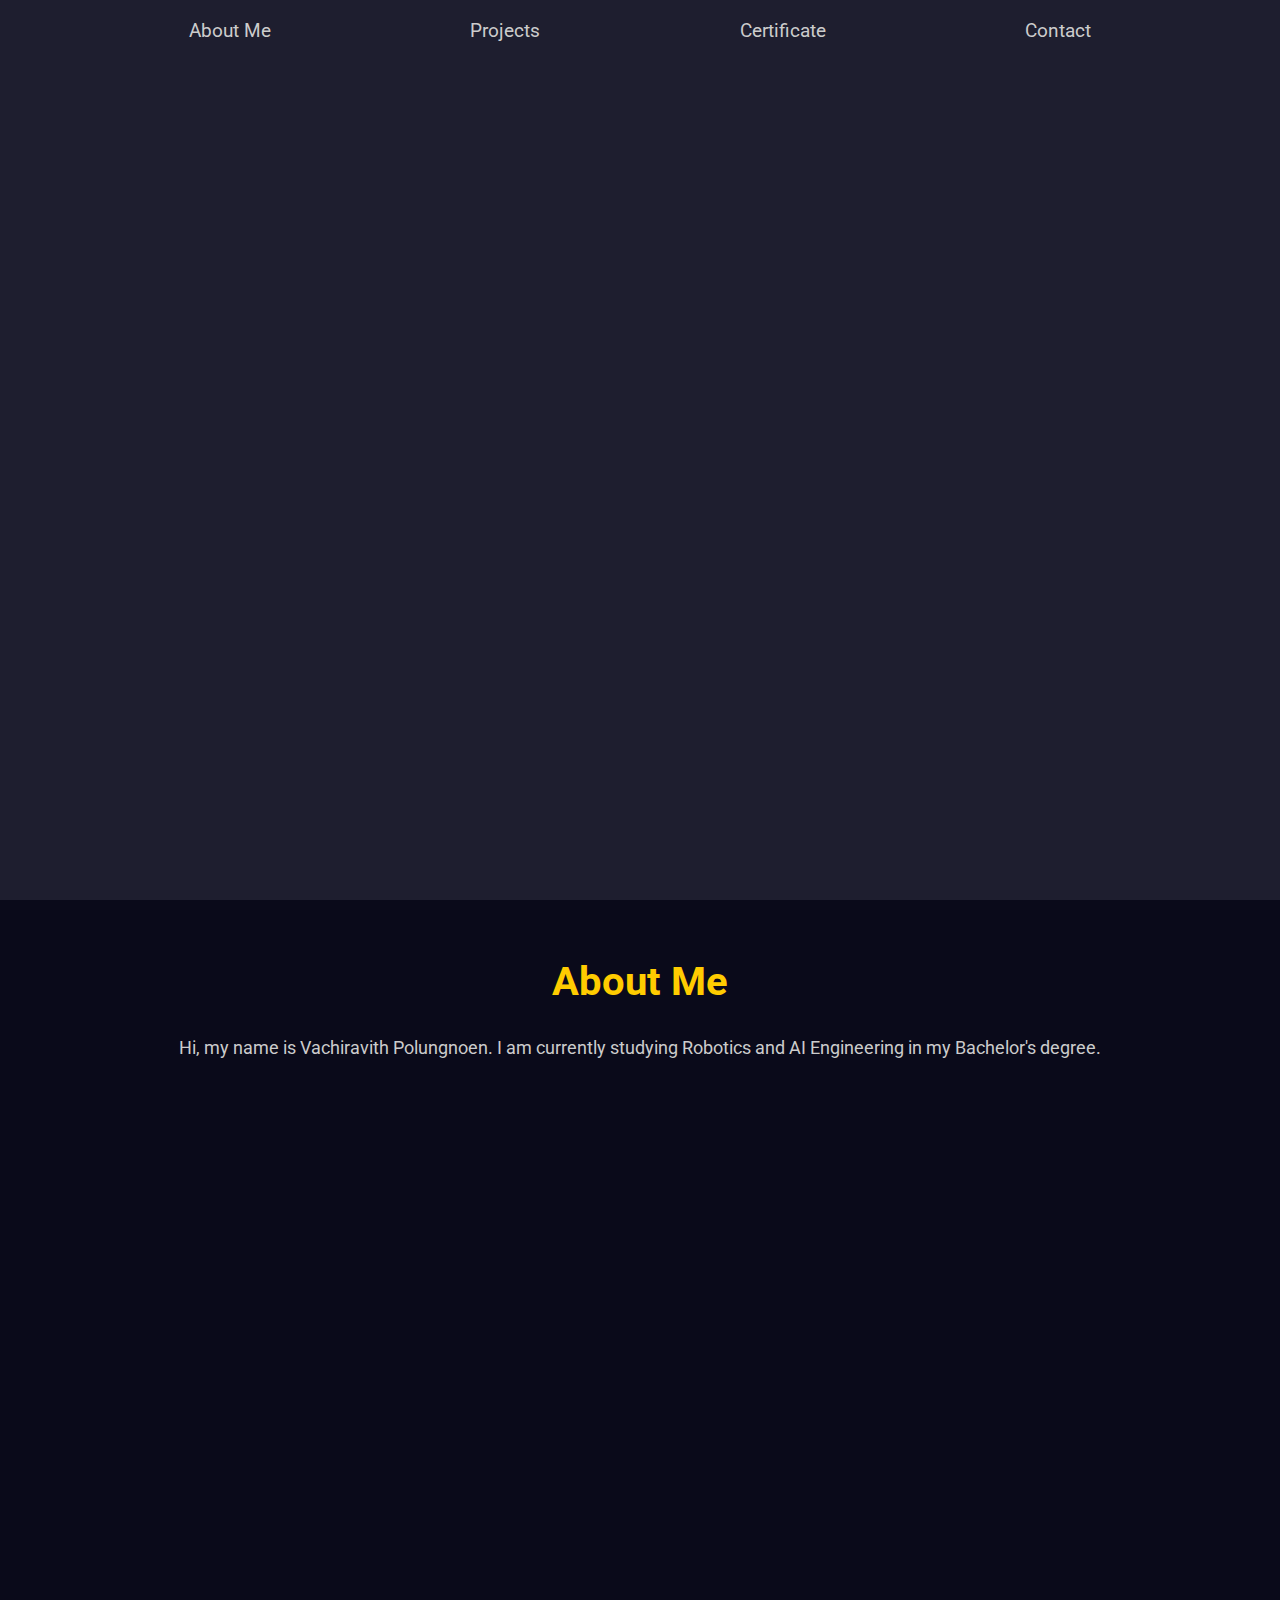
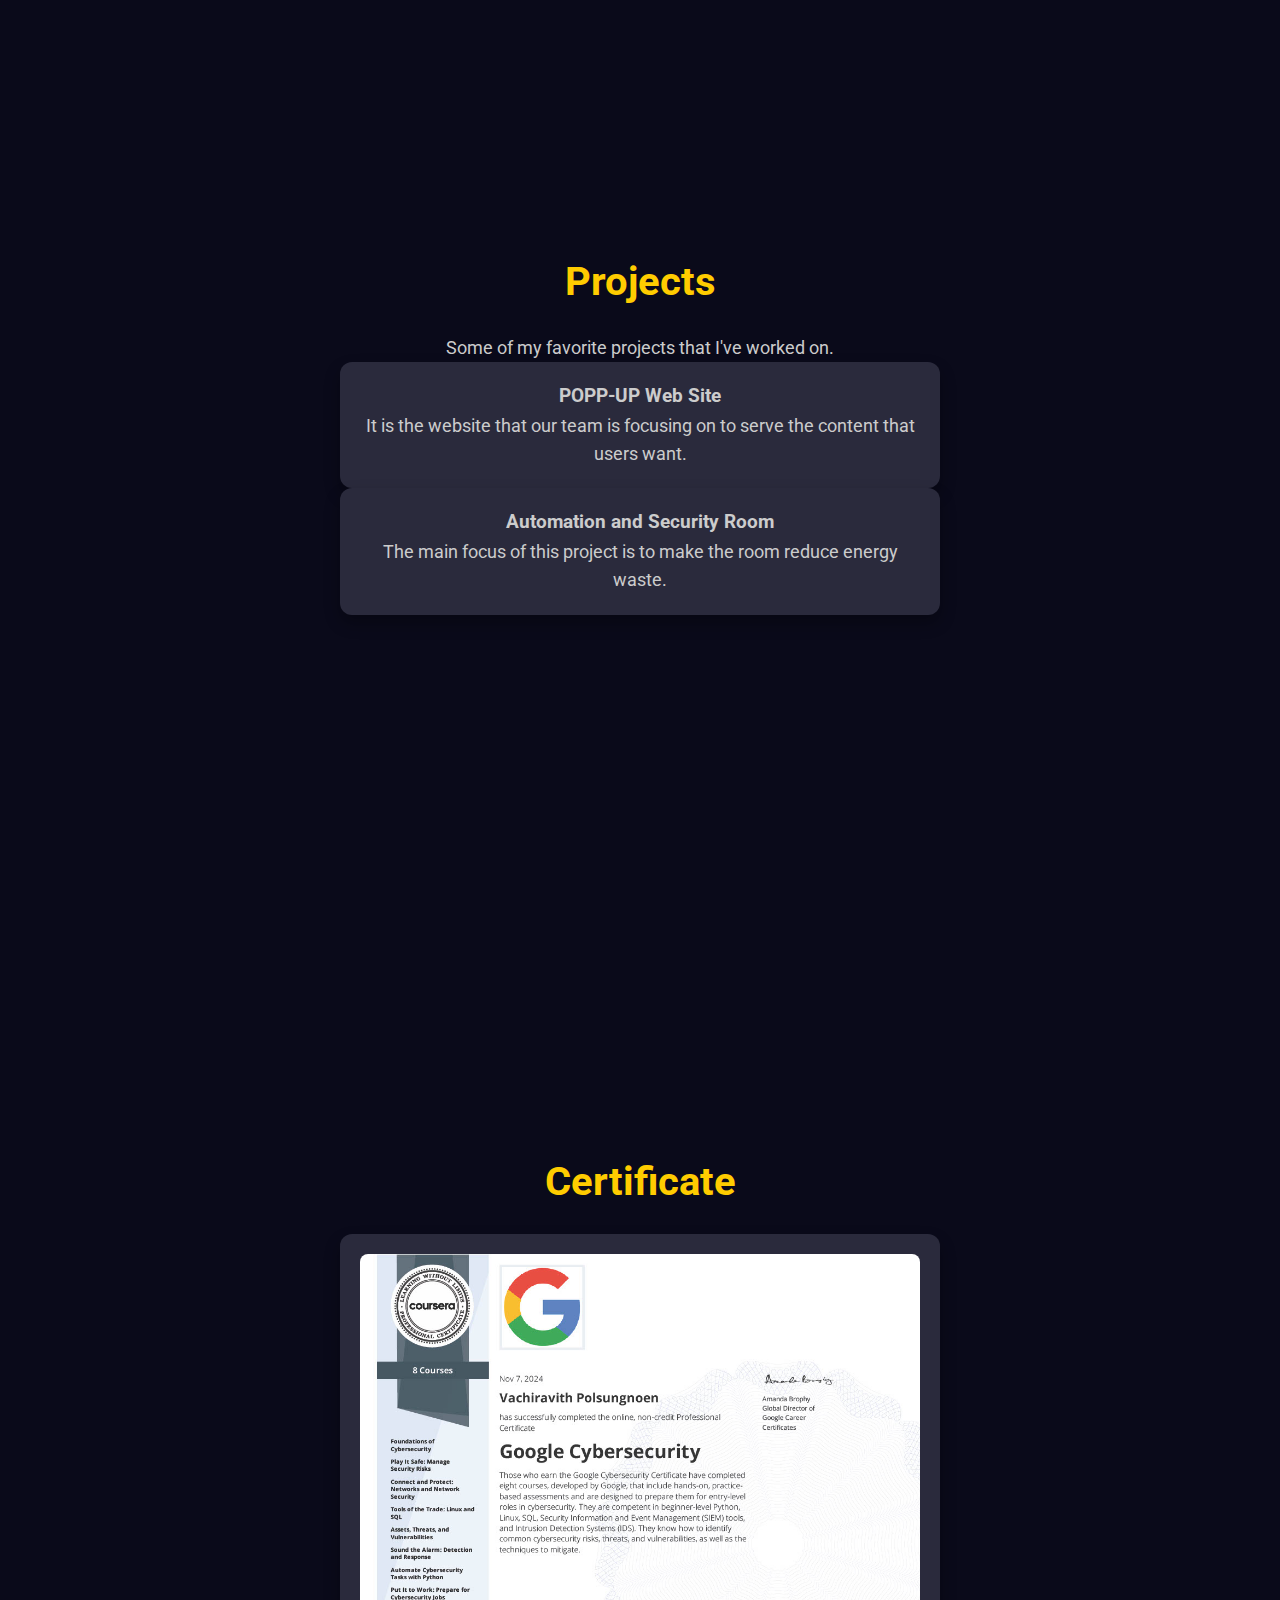
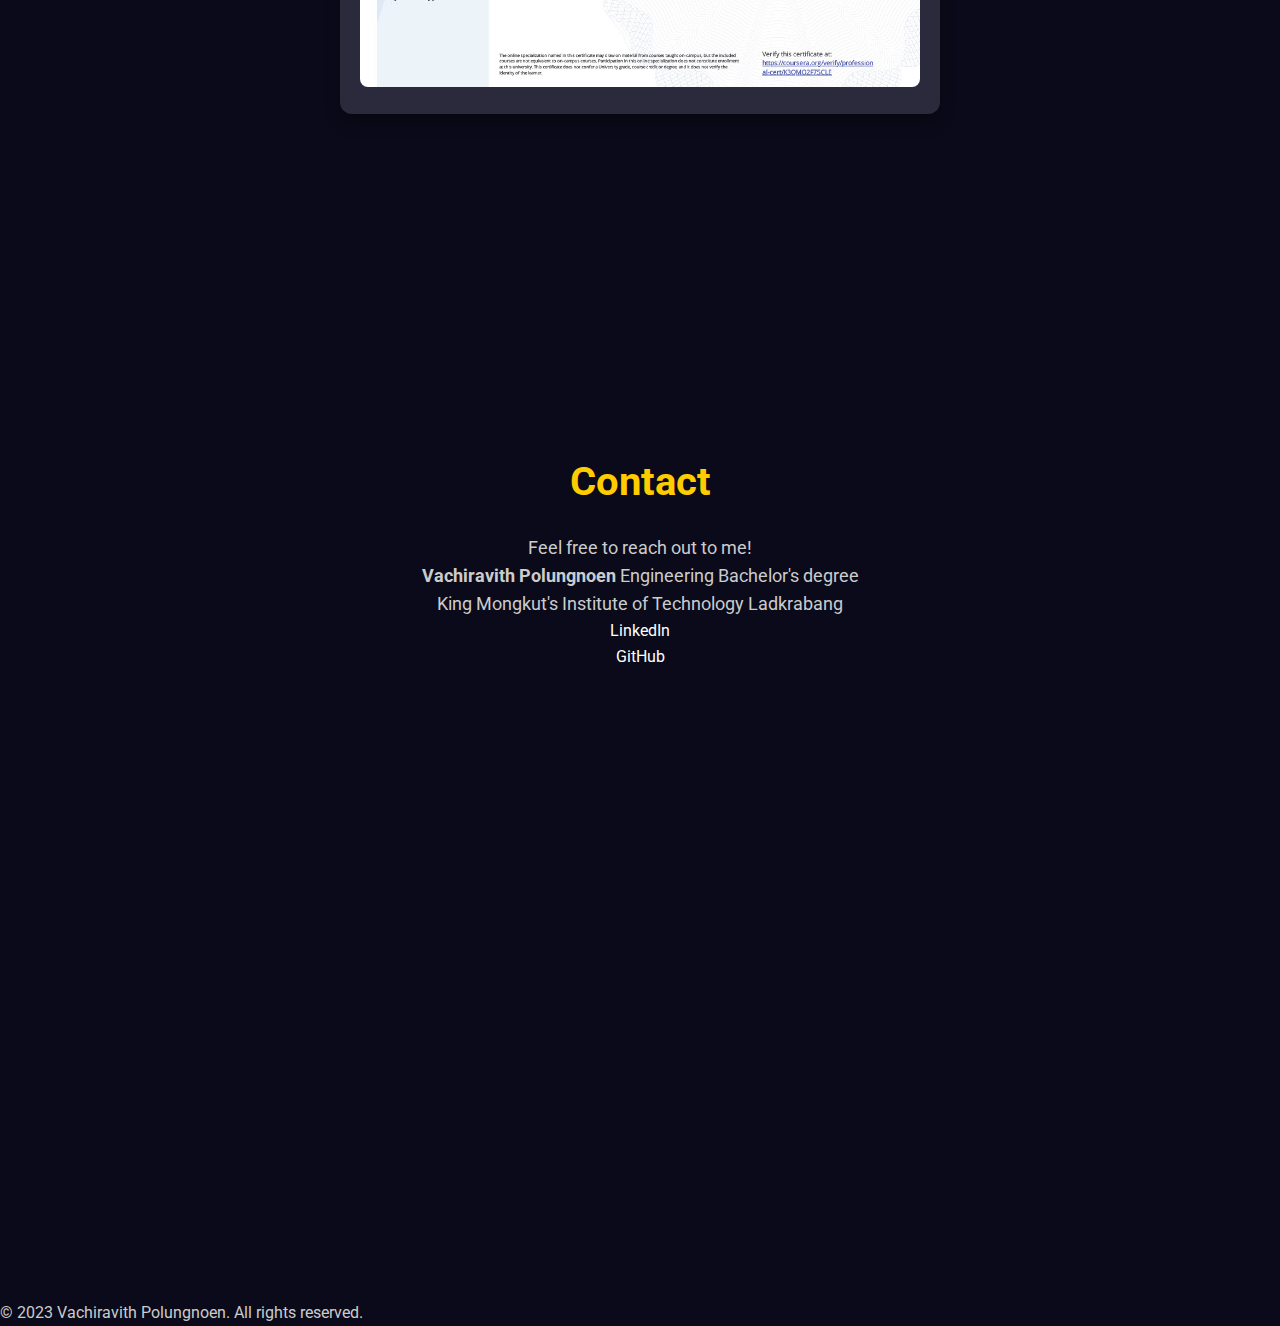
==== index.html @ da0156c5 "update" ====
<!DOCTYPE html>
<html lang="en">
  <head>
    <meta charset="UTF-8" />
    <meta name="viewport" content="width=device-width, initial-scale=1.0" />
    <meta
      name="description"
      content="Portfolio of Vachiravith Polungnoen, a Robotics and AI Engineering student. Explore projects and contact information."
    />
    <meta
      name="keywords"
      content="Portfolio, Robotics, AI Engineering, Projects, Contact"
    />
    <title>Portfolio</title>
    <link rel="stylesheet" href="styles.css" />
    <link
      href="https://fonts.googleapis.com/css2?family=Roboto:wght@400;700&display=swap"
      rel="stylesheet"
    />
  </head>
  <body>
    <header>
      <nav>
        <ul>
          <li><a href="#about">About Me</a></li>
          <li><a href="#projects">Projects</a></li>
          <li><a href="#success">Certificate</a></li>
          <li><a href="#contact">Contact</a></li>
        </ul>
      </nav>
    </header>

    <main>
      <section id="text">
        <div class="content">
          <h1>Welcome to My Portfolio</h1>
          <p>Explore my work and projects.</p>
        </div>
      </section>

      <section id="about">
        <h2>About Me</h2>
        <p>
          Hi, my name is Vachiravith Polungnoen. I am currently studying
          Robotics and AI Engineering in my Bachelor's degree.
        </p>
      </section>

      <section id="projects">
        <h2>Projects</h2>
        <p>Some of my favorite projects that I've worked on.</p>
        <div class="card">
          <h3>POPP-UP Web Site</h3>
          <p>
            It is the website that our team is focusing on to serve the content
            that users want.
          </p>
        </div>
        <div class="card">
          <h3>Automation and Security Room</h3>
          <p>
            The main focus of this project is to make the room reduce energy
            waste.
          </p>
        </div>
      </section>

      <section id="success">
        <h2>Certificate</h2>
        <div class="certificate">
          <div class="card" id="cer1">
            <img
              src="/images/cousera.jpg"
              alt="Certificate of completion from Coursera for [specific course name]"
            />
          </div>
        </div>
      </section>

      <section id="contact">
        <h2>Contact</h2>
        <p>Feel free to reach out to me!</p>
        <p>
          <strong>Vachiravith Polungnoen</strong> Engineering Bachelor's
          degree
        </p>
        <p>King Mongkut's Institute of Technology Ladkrabang</p>
        <div class="card-contract">
          <a
            href="https://www.linkedin.com/in/vachiravith-polsungnoen-7aa381337?lipi=urn%3Ali%3Apage%3Ad_flagship3_profile_view_base_contact_details%3BY6UEIEGtRyek4suBNfAj1g%3D%3D"
            target="_blank"
            rel="noopener noreferrer"
            >LinkedIn</a
          >
        </div>
        <div class="card-contract">
          <a
            href="https://github.com/Opor123"
            target="_blank"
            rel="noopener noreferrer"
            >GitHub</a
          >
        </div>
      </section>
    </main>

    <footer>
      <p>&copy; 2023 Vachiravith Polungnoen. All rights reserved.</p>
    </footer>

    <script src="scripts.js"></script>
  </body>
</html>
---- styles.css ----
/* General Reset */
* {
    margin: 0;
    padding: 0;
    box-sizing: border-box;
}

/* Root Variables */
:root {
    --primary-color: #1e1e2f;
 --secondary-color: #00bfff;
    --accent-color: #ffcc00;
    --text-color: #cccccc;
    --background-color: #0a0a1a;
    --section-color: #2a2a3c;
    --card-background-color: #2a2a3c;
}

/* Body Styling */
body {
    font-family: 'Roboto', sans-serif;
    line-height: 1.6;
    background-color: var(--background-color);
    color: var(--text-color);
}

/* Header / Navigation */
header {
    background-color: var(--primary-color);
    color: var(--text-color);
    padding: 1rem 0;
    position: fixed;
    width: 100%;
    top: 0;
    left: 0;
    z-index: 1000;
}

nav ul {
    display: flex;
    justify-content: space-evenly;
    list-style: none;
}

nav ul li a {
    color: var(--text-color);
    text-decoration: none;
    font-size: 1.2rem;
    padding: 10px;
    transition: background-color 0.3s ease-in-out, color 0.3s ease-in-out;
}

nav ul li a:hover {
    background-color: var(--secondary-color);
    color: #fff;
    border-radius: 5px;
}

/* Smooth Scroll for Anchor Links */
html {
    scroll-behavior: smooth;
}

/* Text Section */
#text {
    height: 100vh;
    background: var(--primary-color);
    color: var(--text-color);
    display: flex;
    justify-content: center;
    align-items: center;
    text-align: center;
}

#text .content {
    max-width: 600px;
    padding: 20px;
    opacity: 0;
    transform: translateY(50px);
    animation: pop 1.5s ease-out forwards;
}

#text h1 {
    font-size: 3rem;
    margin-bottom: 20px;
    color: var(--accent-color);
    animation: fadeIn 1s ease-out forwards 0.3s;
}

#text p {
    font-size: 1.2rem;
    animation: fadeIn 1.75s ease-out forwards 1s;
}

/* Sections Styling */
section {
    padding: 50px 20px;
    text-align: center;
    margin-top: 0;
    min-height: 100vh;
}

section:nth-of-type(1) {
    background-color: var(--section-color);
}

section h2 {
    font-size: 2.5rem;
    margin-bottom: 20px;
    color: var(--accent-color);
}

section p {
    font-size: 1.1rem;
}

/* Card Styling */
.card {
    position: relative;
    background-color: var(--card-background-color);
    padding: 20px;
    box-shadow: 0 8px 16px rgba(0, 0, 0, 0.3);
    border-radius: 12px;
    transition: transform 0.3s ease, box-shadow 0.3s ease;
    max-width: 600px;
    margin: 0 auto;
}

.card:hover {
    transform: translateY(-8px);
    box-shadow: 0 12px 24px rgba(0, 0, 0, 0.5);
}

.card img {
    width: 100%;
    height: auto;
    border-radius: 8px;
    object-fit: cover;
    transition: transform 0.3s ease;
}

.card:hover img {
    transform: scale(1.05);
}

/* Link Styling */
a {
    text-decoration: none;
    color: #fff;
}

/* Contact Form Styling */
form {
    display: flex;
    flex-direction: column;
    max-width: 400px;
    margin: 20px auto;
}

form label {
    margin-bottom: 5px;
    font-weight: bold;
}

form input, form textarea {
    margin-bottom: 15px;
    padding: 10px;
    border: 1px solid #ccc;
    border-radius: 5px;
}

form button {
    padding: 10px;
    background-color: var(--secondary-color);
    color: #fff;
    border: none;
    border-radius: 5px;
    cursor: pointer;
    transition: background-color 0.3s ease;
}

form button:hover {
    background-color: #0080ff;
}

/* Responsive Design */
@media (max-width: 768px) {
    #text h1 {
        font-size: 2rem;
    }

    #text p,
    section p {
        font-size: 1rem;
    }

    section h2 {
        font-size: 2rem;
    }

    form {
        width: 90%;
    }
}

/* Keyframes for Animations */
@keyframes pop {
    0% {
        opacity: 0;
        transform: translateY(50px);
    }
    100% {
        opacity: 1;
        transform: translateY(0);
    }
}

@keyframes fadeIn {
    0% {
        opacity: 0;
    }
    100% {
        opacity: 1;
    }
}
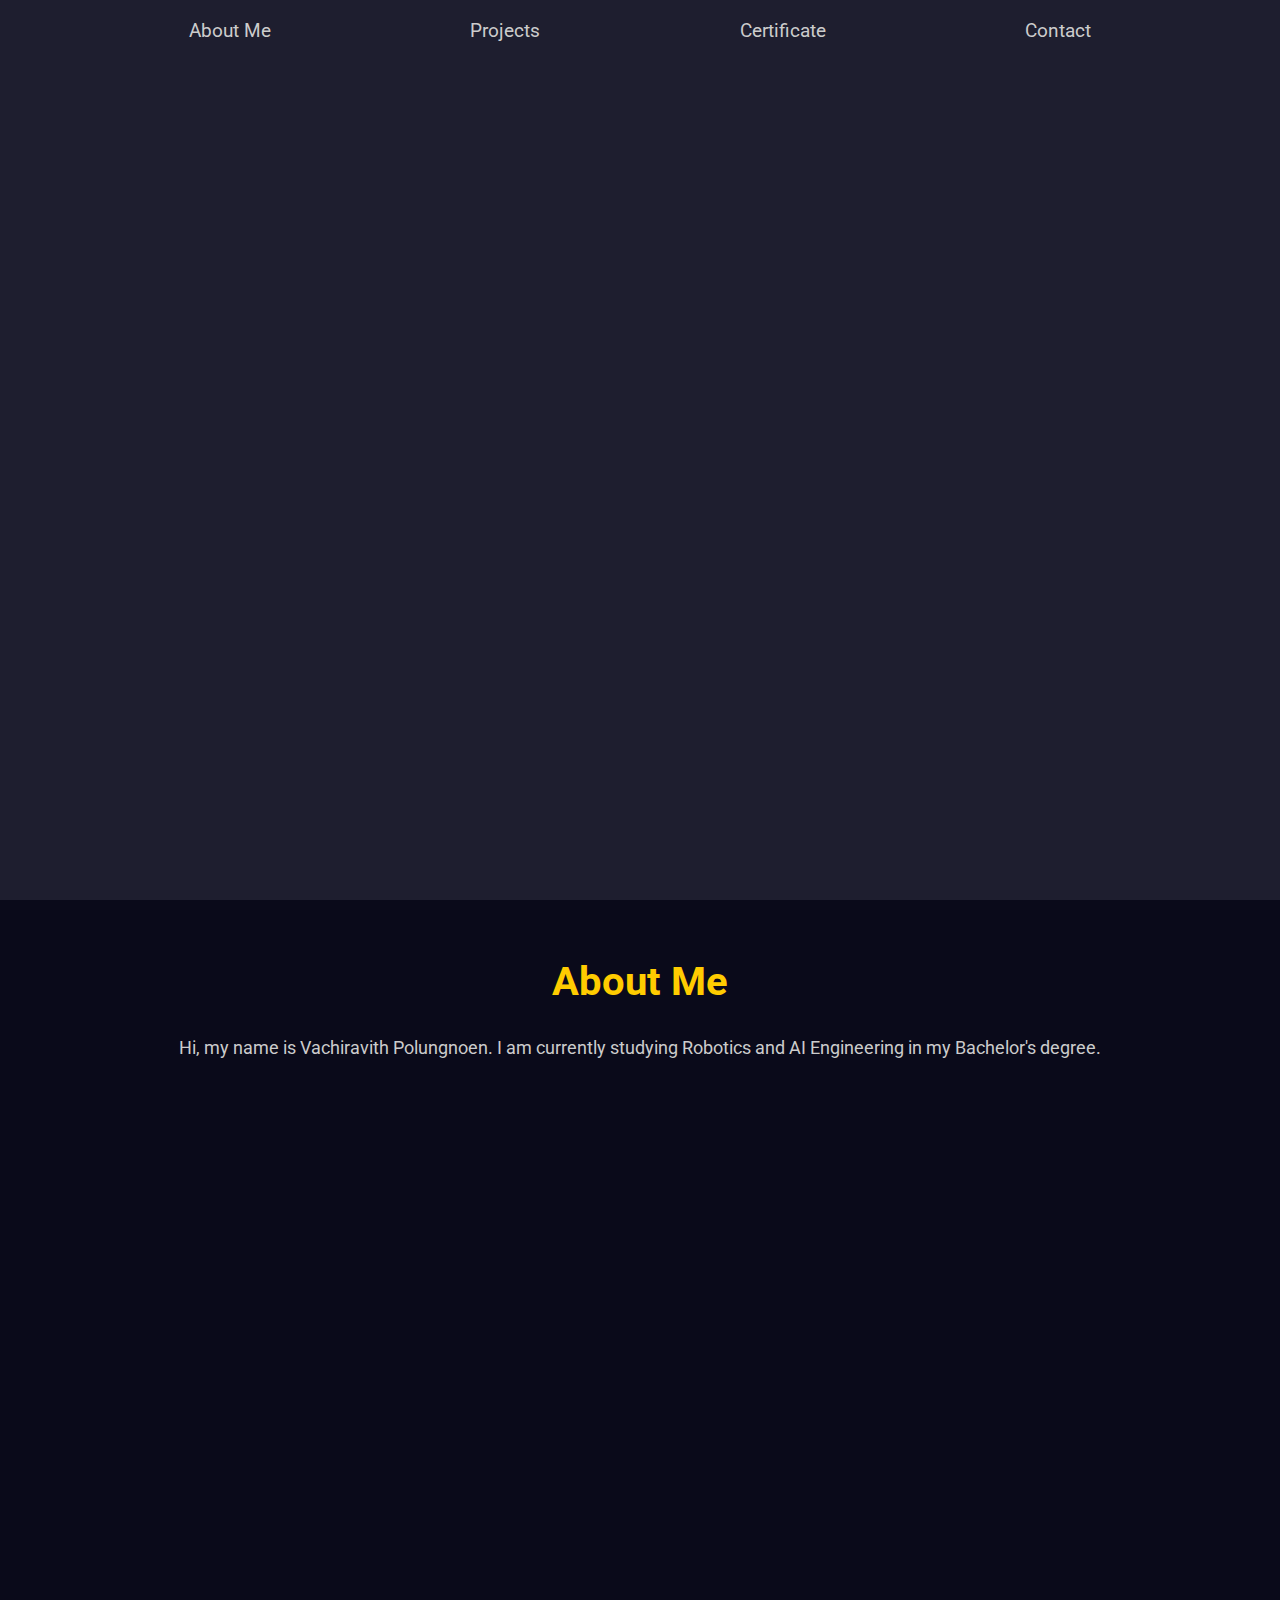
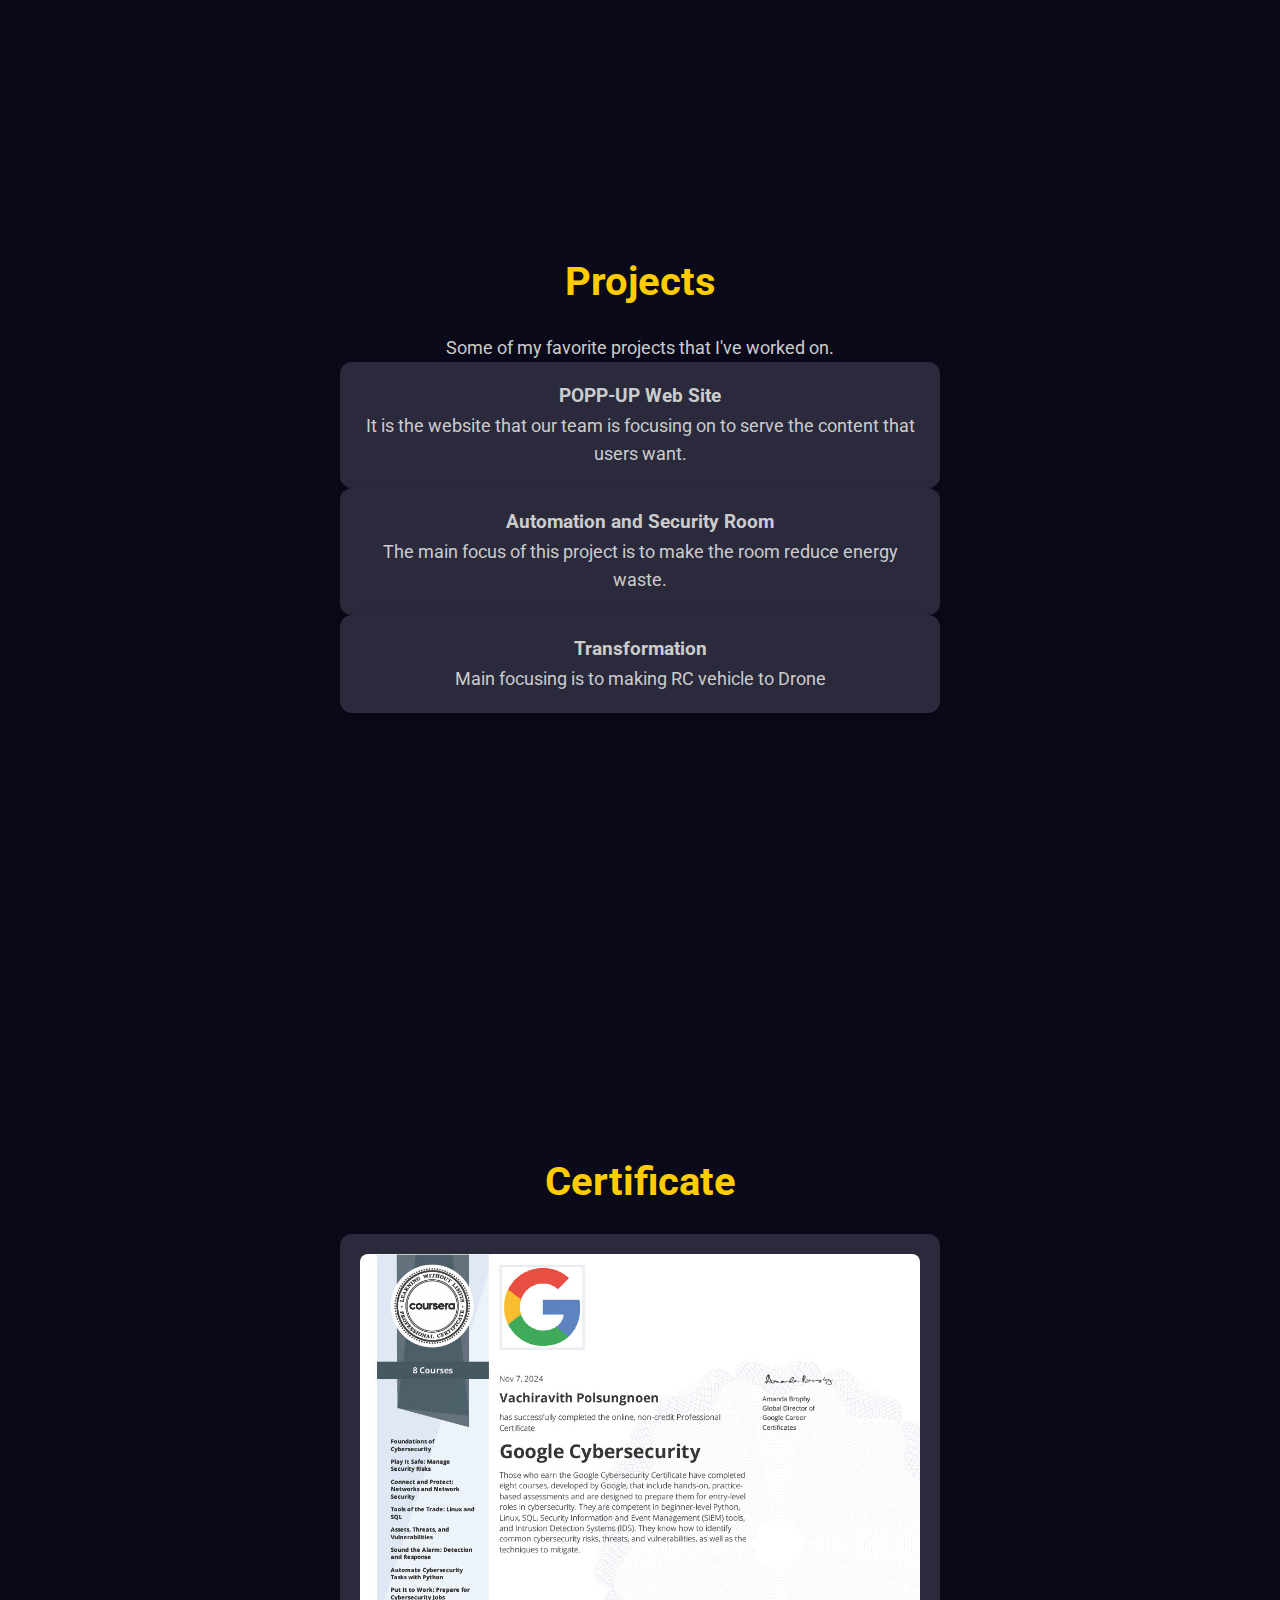
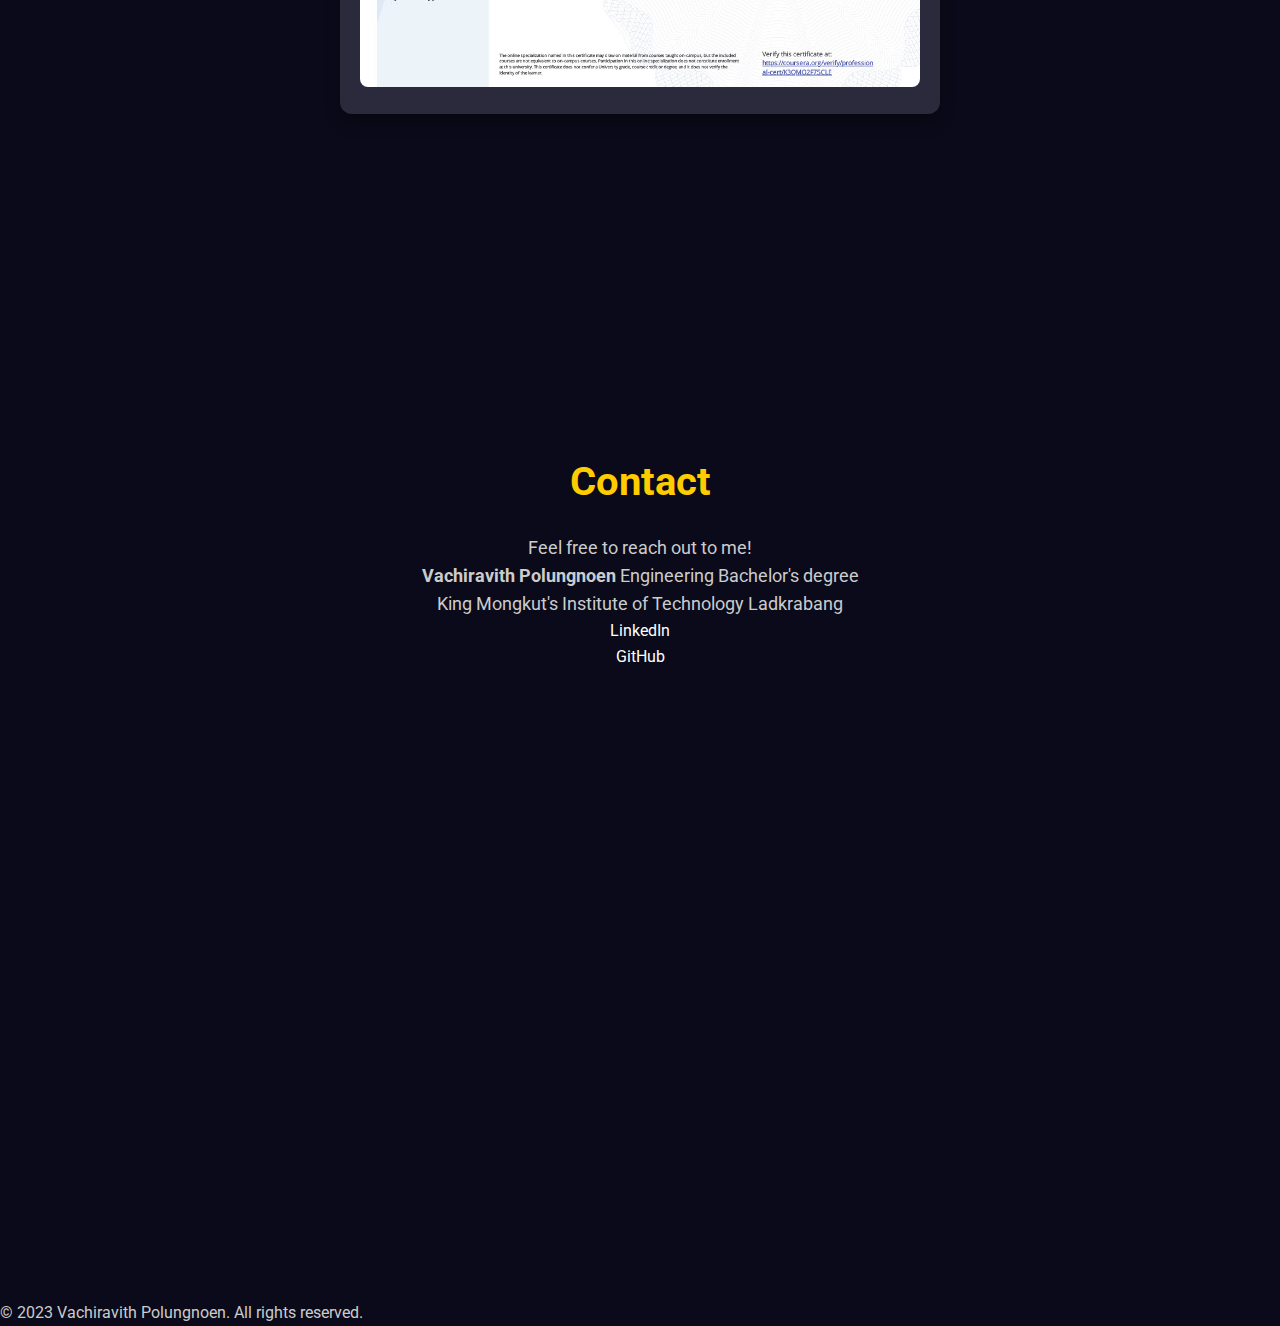
==== commit 3154059f: "update" ====
--- a/index.html
+++ b/index.html
@@ -33,7 +33,7 @@
     <main>
       <section id="text">
         <div class="content">
-          <h1>Welcome to My Portfolio</h1>
+          <h1>Welcome to My website</h1>
           <p>Explore my work and projects.</p>
         </div>
       </section>
@@ -63,6 +63,12 @@
             waste.
           </p>
         </div>
+        <div class="card">
+          <h3>Transformation</h3>
+          <p>
+            Main focusing is to making RC vehicle to Drone
+          </p>
+        </div>
       </section>
 
       <section id="success">
@@ -70,8 +76,8 @@
         <div class="certificate">
           <div class="card" id="cer1">
             <img
-              src="/images/cousera.jpg"
-              alt="Certificate of completion from Coursera for [specific course name]"
+              src="images\cousera.jpg"
+              alt="Certificate of completion from Coursera for Cyber Security"
             />
           </div>
         </div>
--- a/styles.css
+++ b/styles.css
@@ -84,12 +84,12 @@
     font-size: 3rem;
     margin-bottom: 20px;
     color: var(--accent-color);
-    animation: fadeIn 1s ease-out forwards 0.3s;
+    /*animation: fadeIn 1s ease-out forwards 0.3s;*/
 }
 
 #text p {
     font-size: 1.2rem;
-    animation: fadeIn 1.75s ease-out forwards 1s;
+    /*animation: fadeIn 1.75s ease-out forwards 1s;*/
 }
 
 /* Sections Styling */
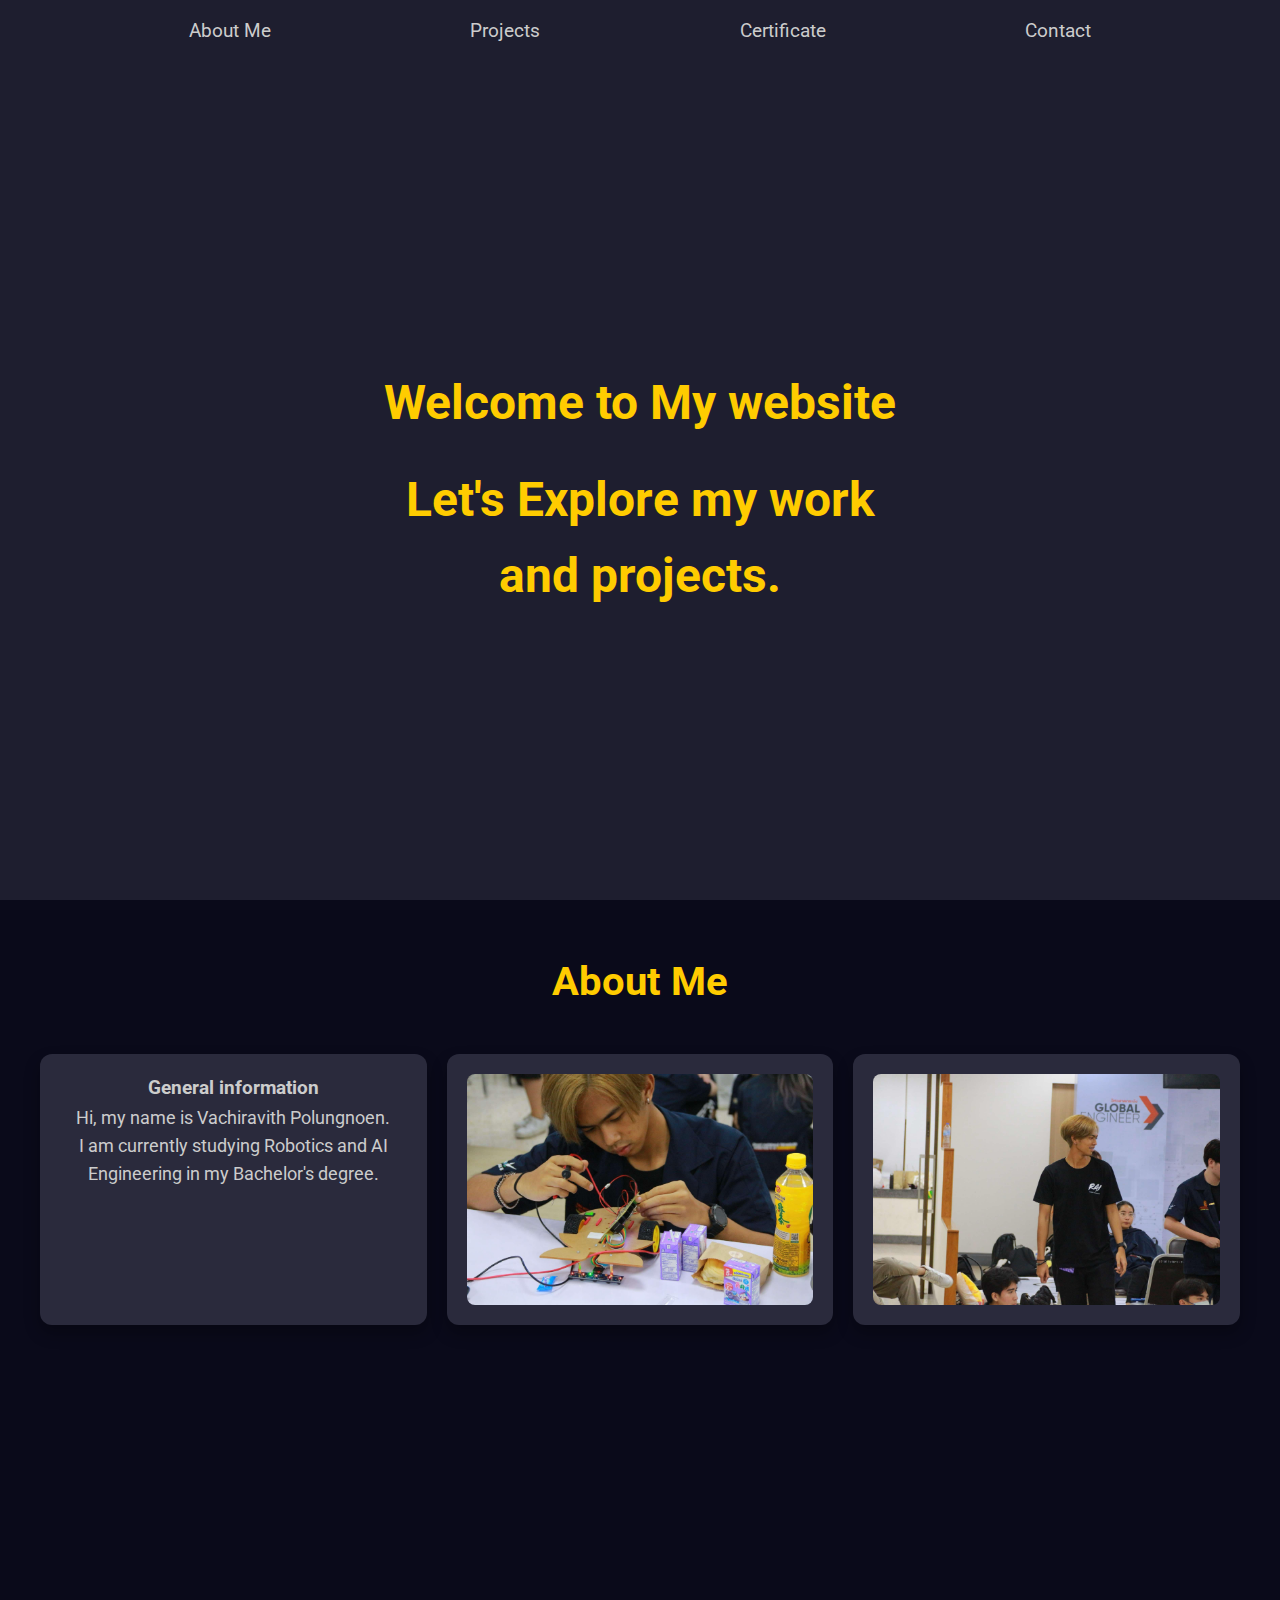
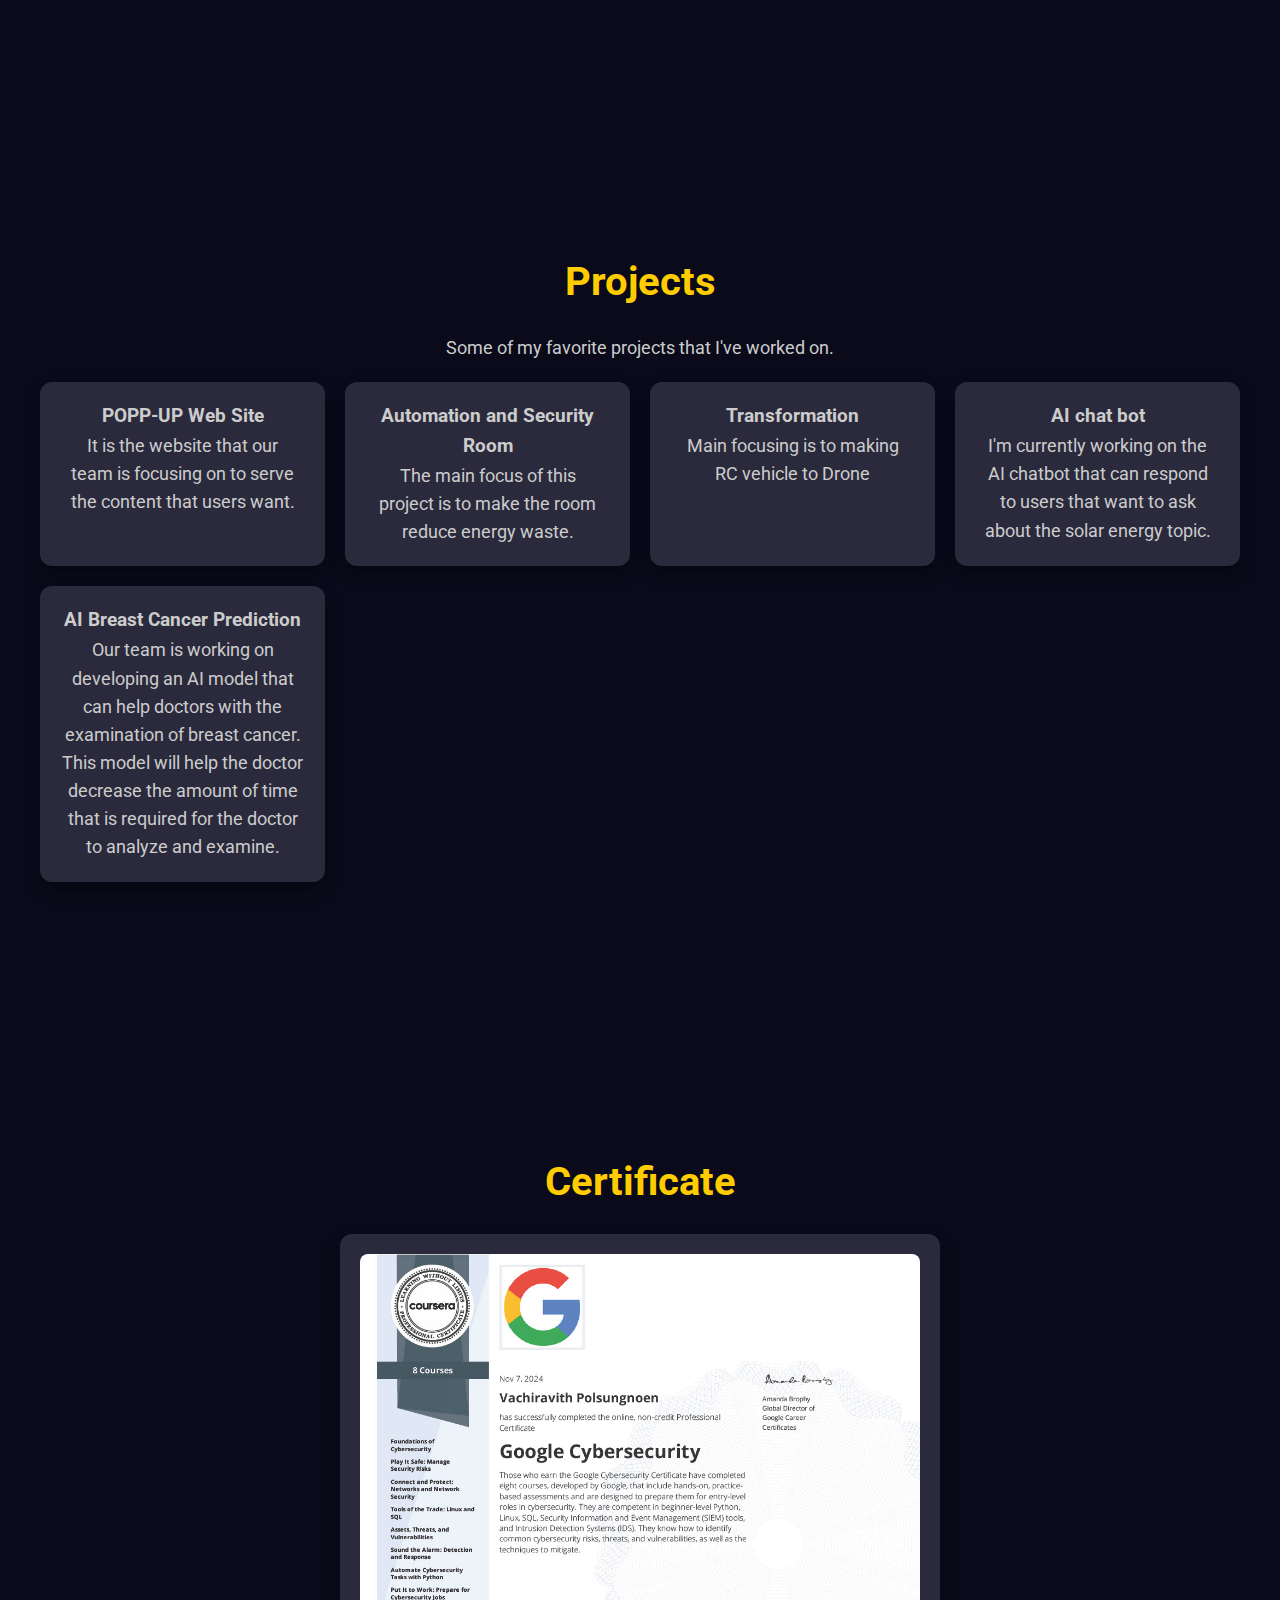
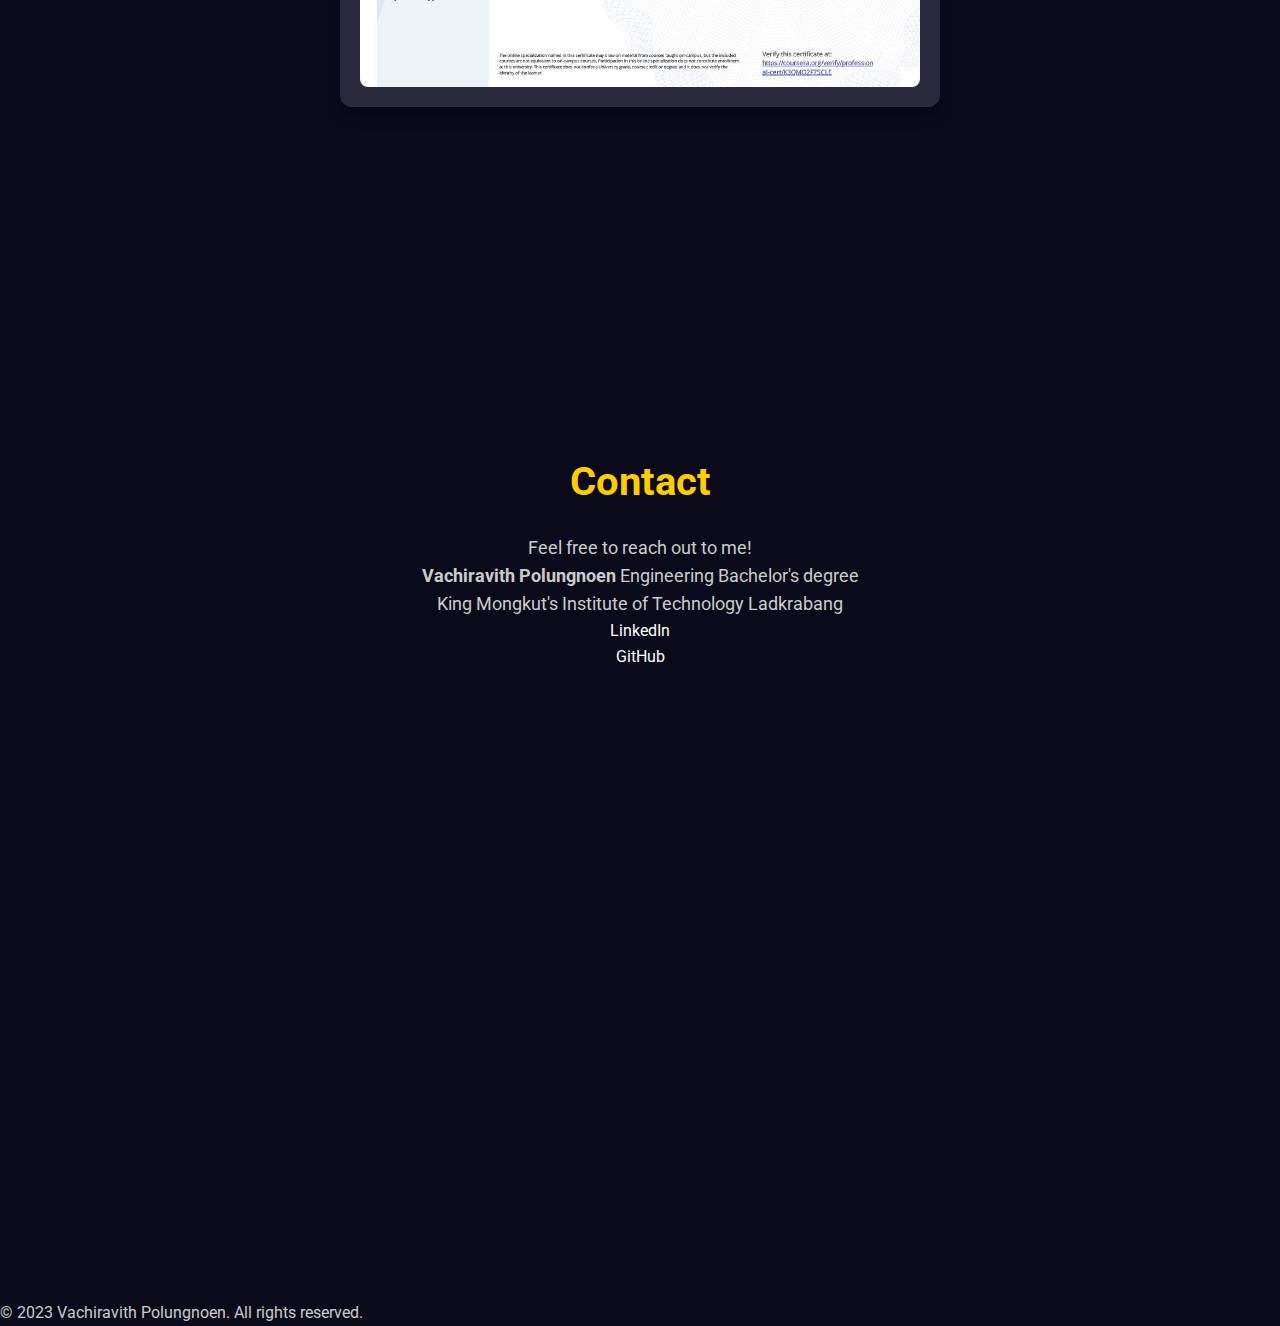
==== commit d718328b: "update" ====
--- a/index.html
+++ b/index.html
@@ -33,23 +33,33 @@
     <main>
       <section id="text">
         <div class="content">
-          <h1>Welcome to My website</h1>
-          <p>Explore my work and projects.</p>
+          <h1 id="first">Welcome to My website</h1>
+          <h1 id="second">Let's Explore my work and projects.</h1>
         </div>
       </section>
 
       <section id="about">
         <h2>About Me</h2>
-        <p>
-          Hi, my name is Vachiravith Polungnoen. I am currently studying
-          Robotics and AI Engineering in my Bachelor's degree.
-        </p>
+        <div class="card-container">
+          <div class="card">
+            <h3>General information</h3>
+            <p>Hi, my name is Vachiravith Polungnoen. I am currently studying
+            Robotics and AI Engineering in my Bachelor's degree.</p>
+          </div>
+        <div class="card">
+          <img src="images\1ad62576-b3a5-4499-b5f1-8c8ddd6aa1d4.jpg" alt="Camp">
+        </div>
+        <div class="card">
+          <img src="images\ba441179-9bb5-4d07-80a3-c8f2057734e3.jpg" alt="Camp">
+        </div>
+        </div>
+          
       </section>
 
       <section id="projects">
         <h2>Projects</h2>
         <p>Some of my favorite projects that I've worked on.</p>
-        <div class="card">
+        <div class="card-container"><div class="card">
           <h3>POPP-UP Web Site</h3>
           <p>
             It is the website that our team is focusing on to serve the content
@@ -69,6 +79,20 @@
             Main focusing is to making RC vehicle to Drone
           </p>
         </div>
+        <div class="card">
+          <h3>AI chat bot</h3>
+          <p>
+            I'm currently working on the AI chatbot that can respond to users that want to ask about the solar energy topic.
+          </p>
+        </div>
+        <div class="card">
+          <h3>AI Breast Cancer Prediction</h3>
+          <p>
+            Our team is working on developing an AI model that can help doctors with the examination of breast cancer. This model will help the doctor decrease the amount of time that is required for the doctor to analyze and examine.
+          </p>
+        </div>
+      </div>
+        
       </section>
 
       <section id="success">
--- a/styles.css
+++ b/styles.css
@@ -75,21 +75,31 @@
 #text .content {
     max-width: 600px;
     padding: 20px;
-    opacity: 0;
     transform: translateY(50px);
-    animation: pop 1.5s ease-out forwards;
-}
-
-#text h1 {
+
+    animation: fadeIn .5s ease-in .5s forwards;
+}
+
+#text .content #first{
+
+    animation: BounceBack 2s ease .5s forwards;
+}
+
+#text .content #second{
+
+    animation: BounceBack 2s ease 1s forwards;
+}
+
+#text h1{
     font-size: 3rem;
     margin-bottom: 20px;
     color: var(--accent-color);
-    /*animation: fadeIn 1s ease-out forwards 0.3s;*/
+
 }
 
 #text p {
     font-size: 1.2rem;
-    /*animation: fadeIn 1.75s ease-out forwards 1s;*/
+
 }
 
 /* Sections Styling */
@@ -115,6 +125,14 @@
 }
 
 /* Card Styling */
+.card-container{
+    display: grid;
+    grid-template-columns: repeat(auto-fit,minmax(250px,1fr));
+    grid-gap: 20px;
+    padding: 20px;
+    justify-content: space-between;
+}
+
 .card {
     position: relative;
     background-color: var(--card-background-color);
@@ -124,6 +142,7 @@
     transition: transform 0.3s ease, box-shadow 0.3s ease;
     max-width: 600px;
     margin: 0 auto;
+    overflow: hidden;
 }
 
 .card:hover {
@@ -136,6 +155,7 @@
     height: auto;
     border-radius: 8px;
     object-fit: cover;
+    display: block;
     transition: transform 0.3s ease;
 }
 
@@ -143,45 +163,16 @@
     transform: scale(1.05);
 }
 
+.card p{
+    text-wrap: balance;
+}
 /* Link Styling */
 a {
     text-decoration: none;
     color: #fff;
 }
 
-/* Contact Form Styling */
-form {
-    display: flex;
-    flex-direction: column;
-    max-width: 400px;
-    margin: 20px auto;
-}
-
-form label {
-    margin-bottom: 5px;
-    font-weight: bold;
-}
-
-form input, form textarea {
-    margin-bottom: 15px;
-    padding: 10px;
-    border: 1px solid #ccc;
-    border-radius: 5px;
-}
-
-form button {
-    padding: 10px;
-    background-color: var(--secondary-color);
-    color: #fff;
-    border: none;
-    border-radius: 5px;
-    cursor: pointer;
-    transition: background-color 0.3s ease;
-}
-
-form button:hover {
-    background-color: #0080ff;
-}
+
 
 /* Responsive Design */
 @media (max-width: 768px) {
@@ -204,22 +195,101 @@
 }
 
 /* Keyframes for Animations */
-@keyframes pop {
-    0% {
+@keyframes BounceBack {
+	0% {
+		animation-timing-function: ease-in;
+		opacity: 0;
+		transform: scale(7);
+	}
+
+	38% {
+		animation-timing-function: ease-out;
+		opacity: 1;
+		transform: scale(1);
+	}
+
+	55% {
+		animation-timing-function: ease-in;
+		transform: scale(1.5);
+	}
+
+	72% {
+		animation-timing-function: ease-out;
+		transform: scale(1);
+	}
+
+	81% {
+		animation-timing-function: ease-in;
+		transform: scale(1.24);
+	}
+
+	89% {
+		animation-timing-function: ease-out;
+		transform: scale(1);
+	}
+
+	95% {
+		animation-timing-function: ease-in;
+		transform: scale(1.04);
+	}
+
+	100% {
+		animation-timing-function: ease-out;
+		transform: scale(1);
+	}
+}
+@keyframes BounceOut {
+	0% {
+		animation-timing-function: ease-out;
+		transform: scale(1);
+	}
+
+	5% {
+		animation-timing-function: ease-in;
+		transform: scale(1.04);
+	}
+
+	15% {
+		animation-timing-function: ease-out;
+		transform: scale(1);
+	}
+
+	25% {
+		animation-timing-function: ease-in;
+		transform: scale(1.24);
+	}
+
+	38% {
+		animation-timing-function: ease-out;
+		transform: scale(1);
+	}
+
+	52% {
+		animation-timing-function: ease-in;
+		transform: scale(1.5);
+	}
+
+	70% {
+		animation-timing-function: ease-out;
+		transform: scale(1);
+	}
+
+	85% {
+		opacity: 1;
+	}
+
+	100% {
+		animation-timing-function: ease-in;
+		opacity: 0;
+		transform: scale(7);
+	}
+}
+
+@keyframes fadeIn {
+    0%{
         opacity: 0;
-        transform: translateY(50px);
-    }
-    100% {
+    }
+    100%{
         opacity: 1;
-        transform: translateY(0);
-    }
-}
-
-@keyframes fadeIn {
-    0% {
-        opacity: 0;
-    }
-    100% {
-        opacity: 1;
     }
 }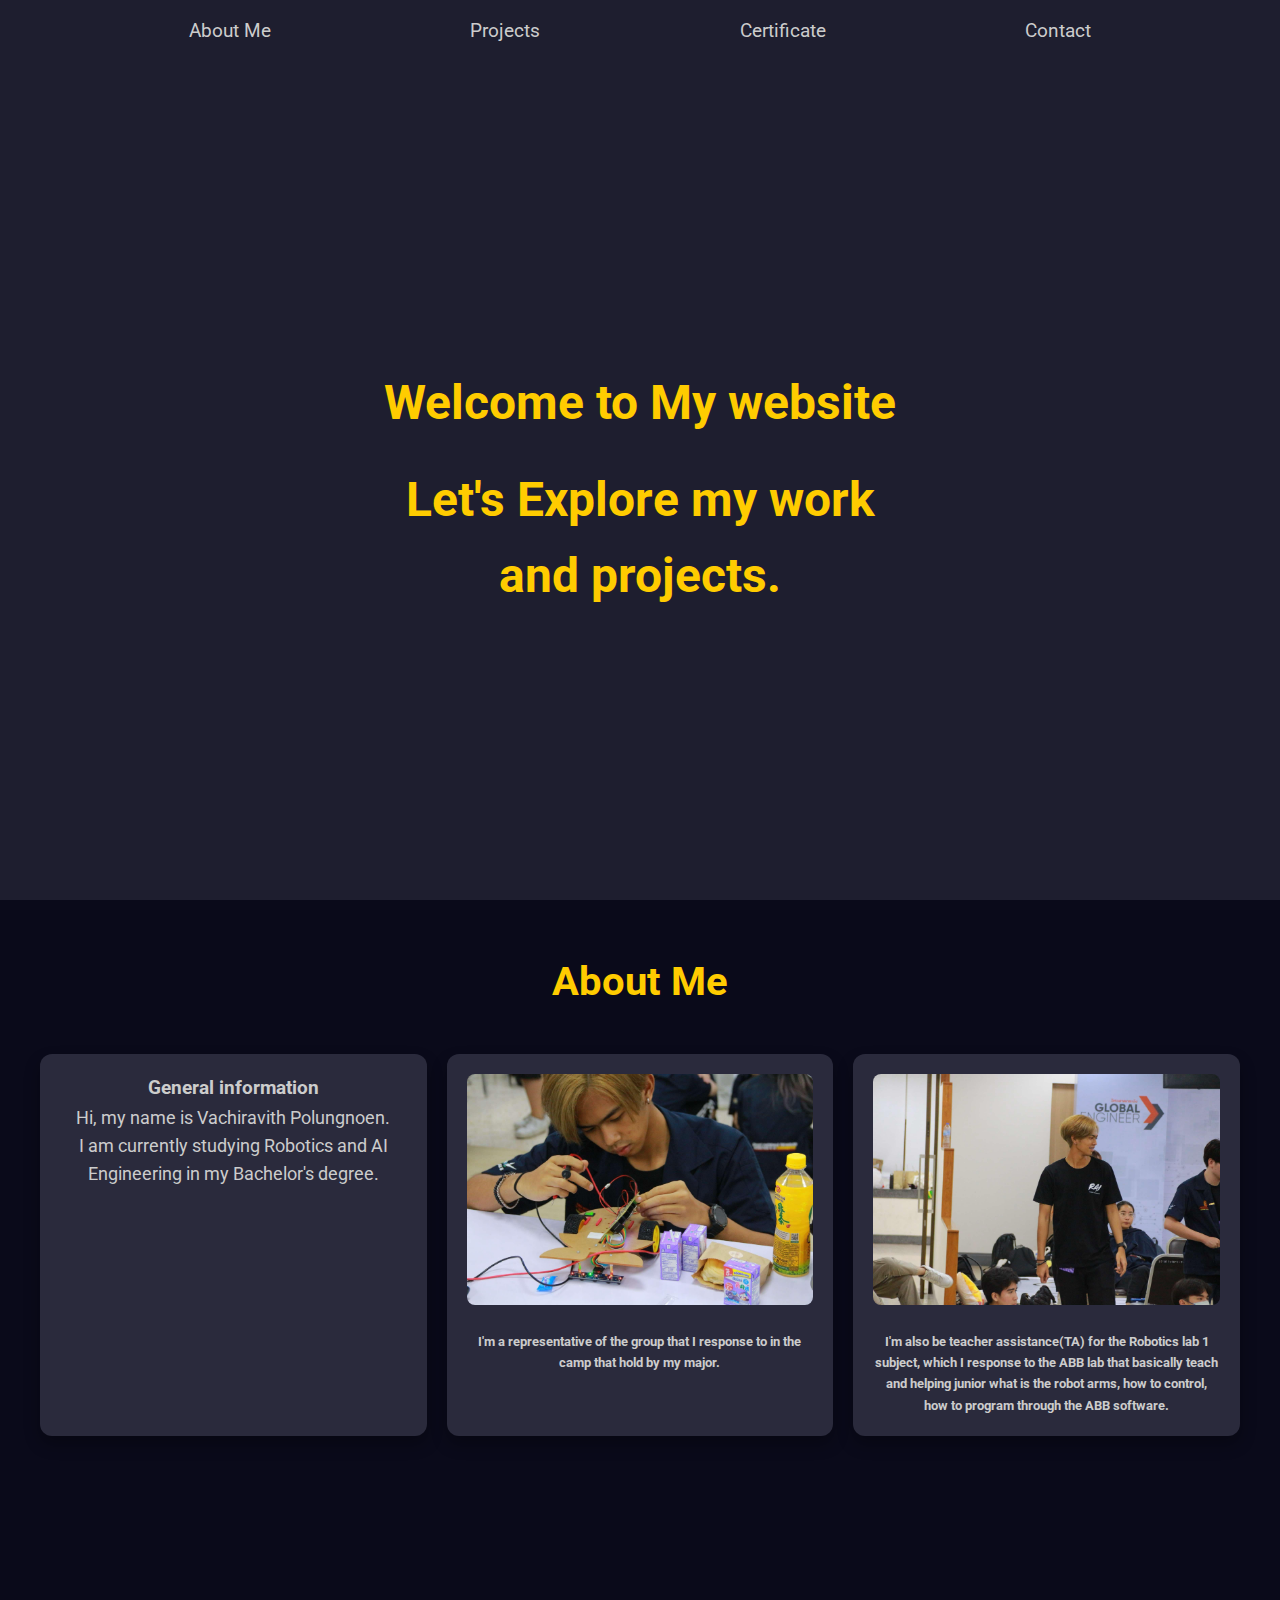
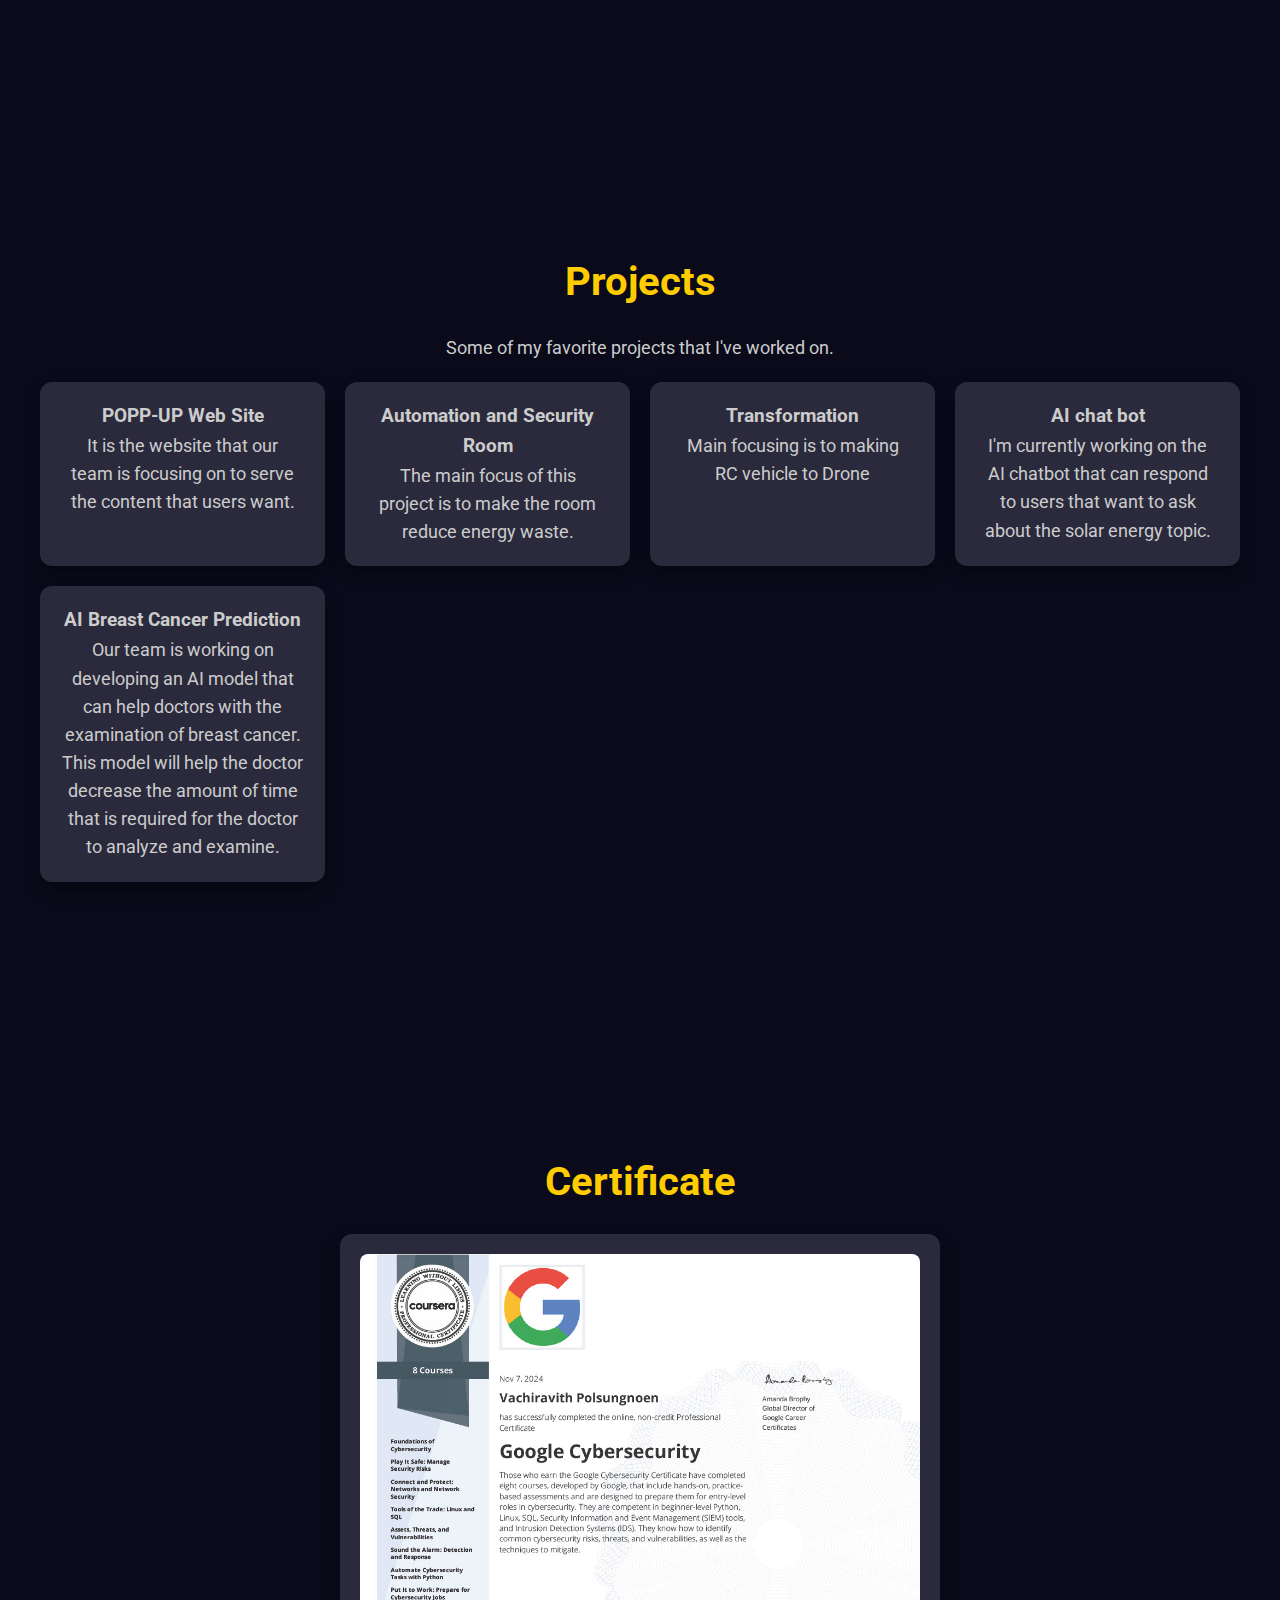
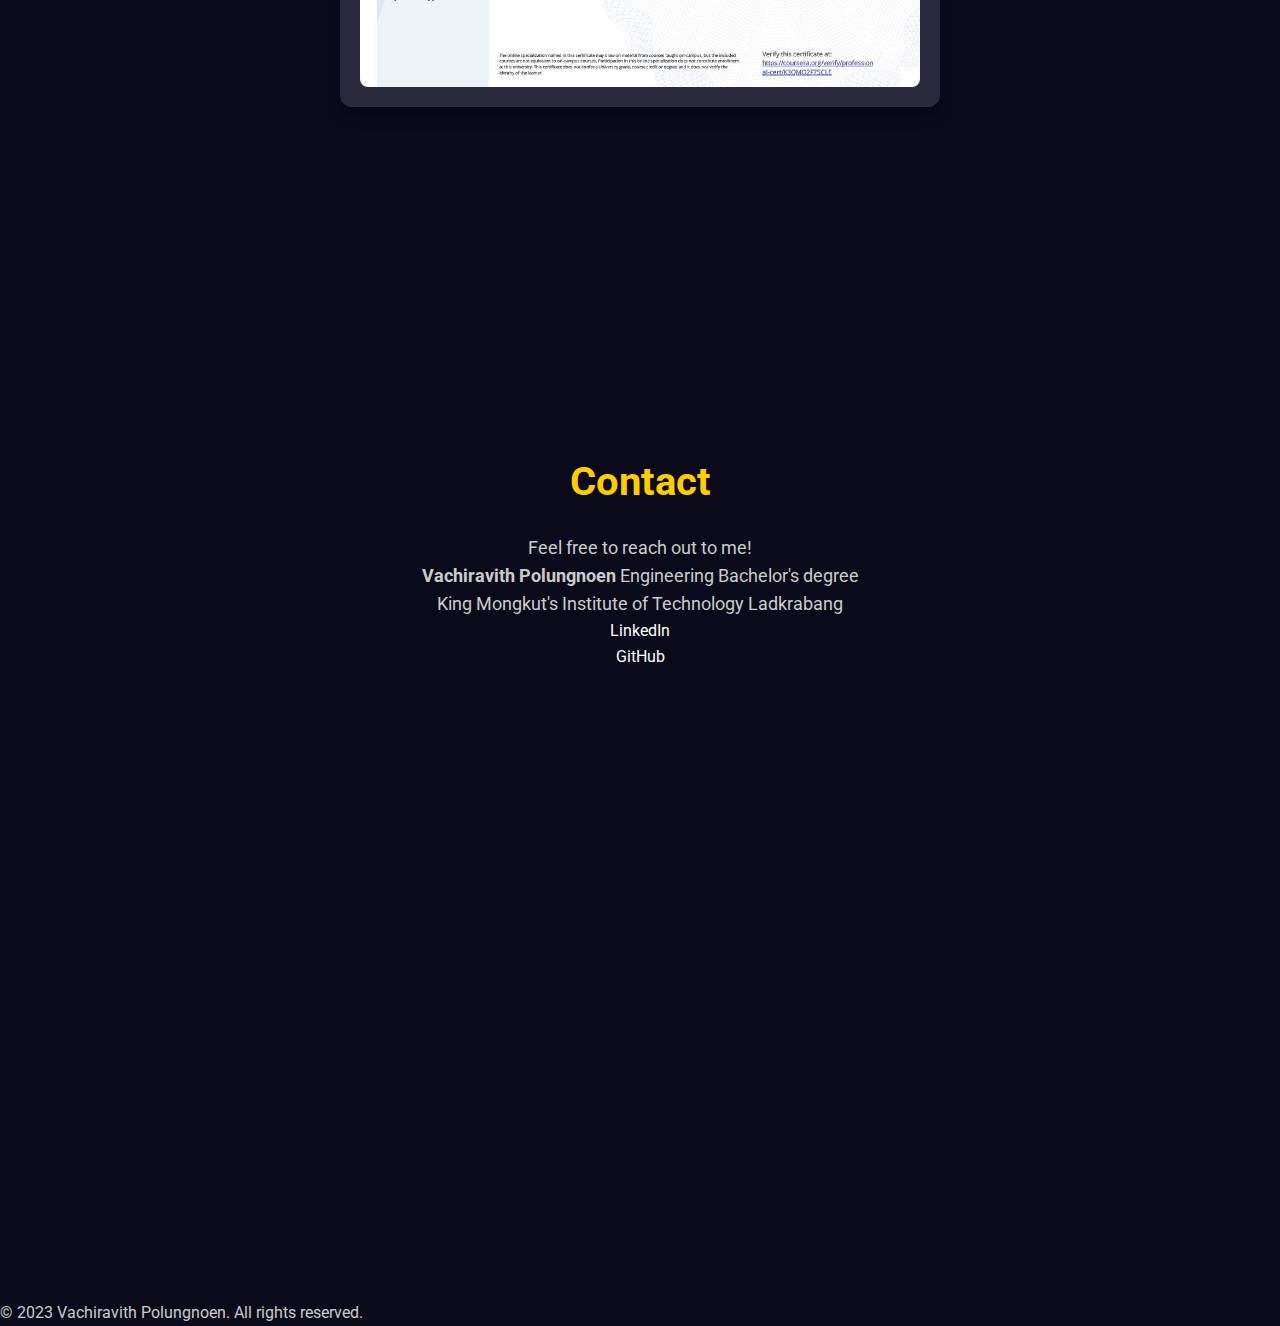
==== commit abdf8ecc: "Update index.html" ====
--- a/index.html
+++ b/index.html
@@ -48,9 +48,17 @@
           </div>
         <div class="card">
           <img src="images\1ad62576-b3a5-4499-b5f1-8c8ddd6aa1d4.jpg" alt="Camp">
+          <br>
+          <h5>
+            I'm a representative of the group that I response to in the camp that hold by my major.
+          </h5>
         </div>
         <div class="card">
           <img src="images\ba441179-9bb5-4d07-80a3-c8f2057734e3.jpg" alt="Camp">
+          <br>
+          <h5>
+            I'm also be teacher assistance(TA) for the Robotics lab 1 subject, which I response to the ABB lab that basically teach and helping junior what is the robot arms, how to control, how to program through the ABB software.
+          </h5>
         </div>
         </div>
           
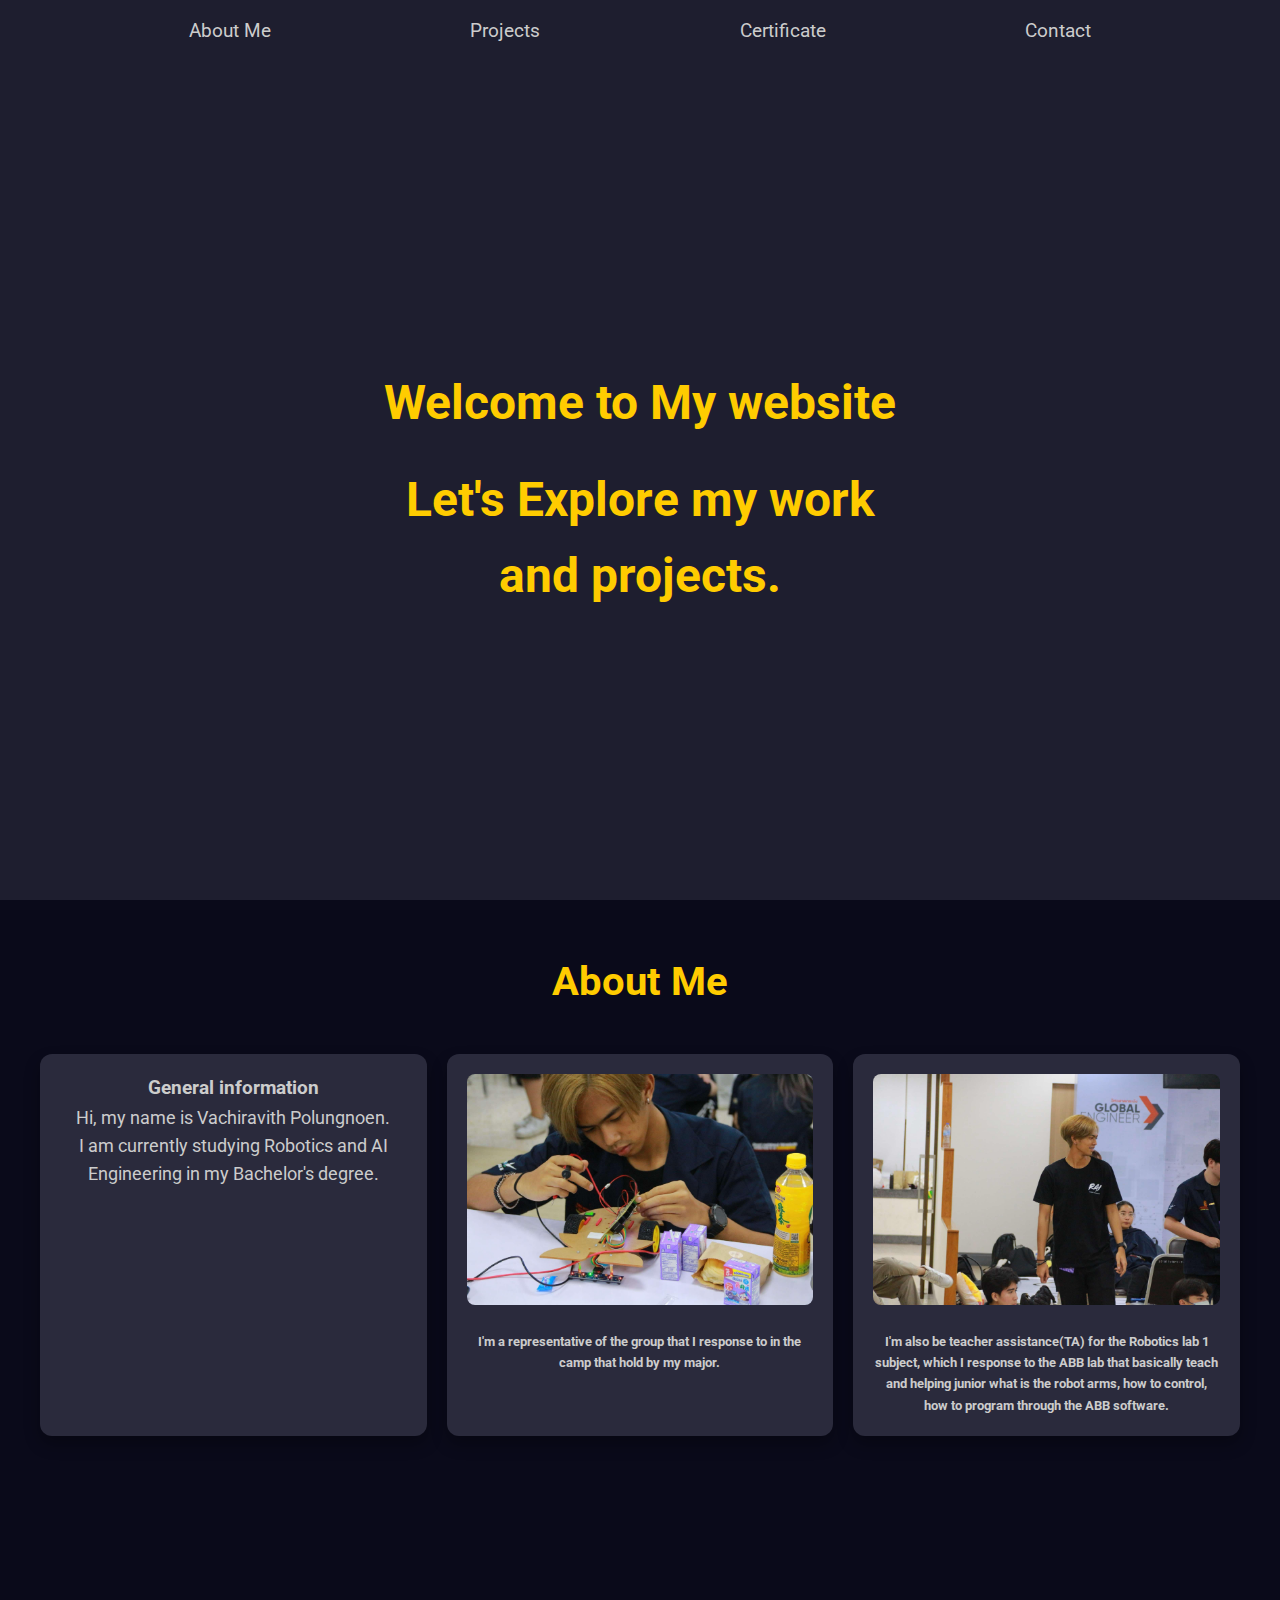
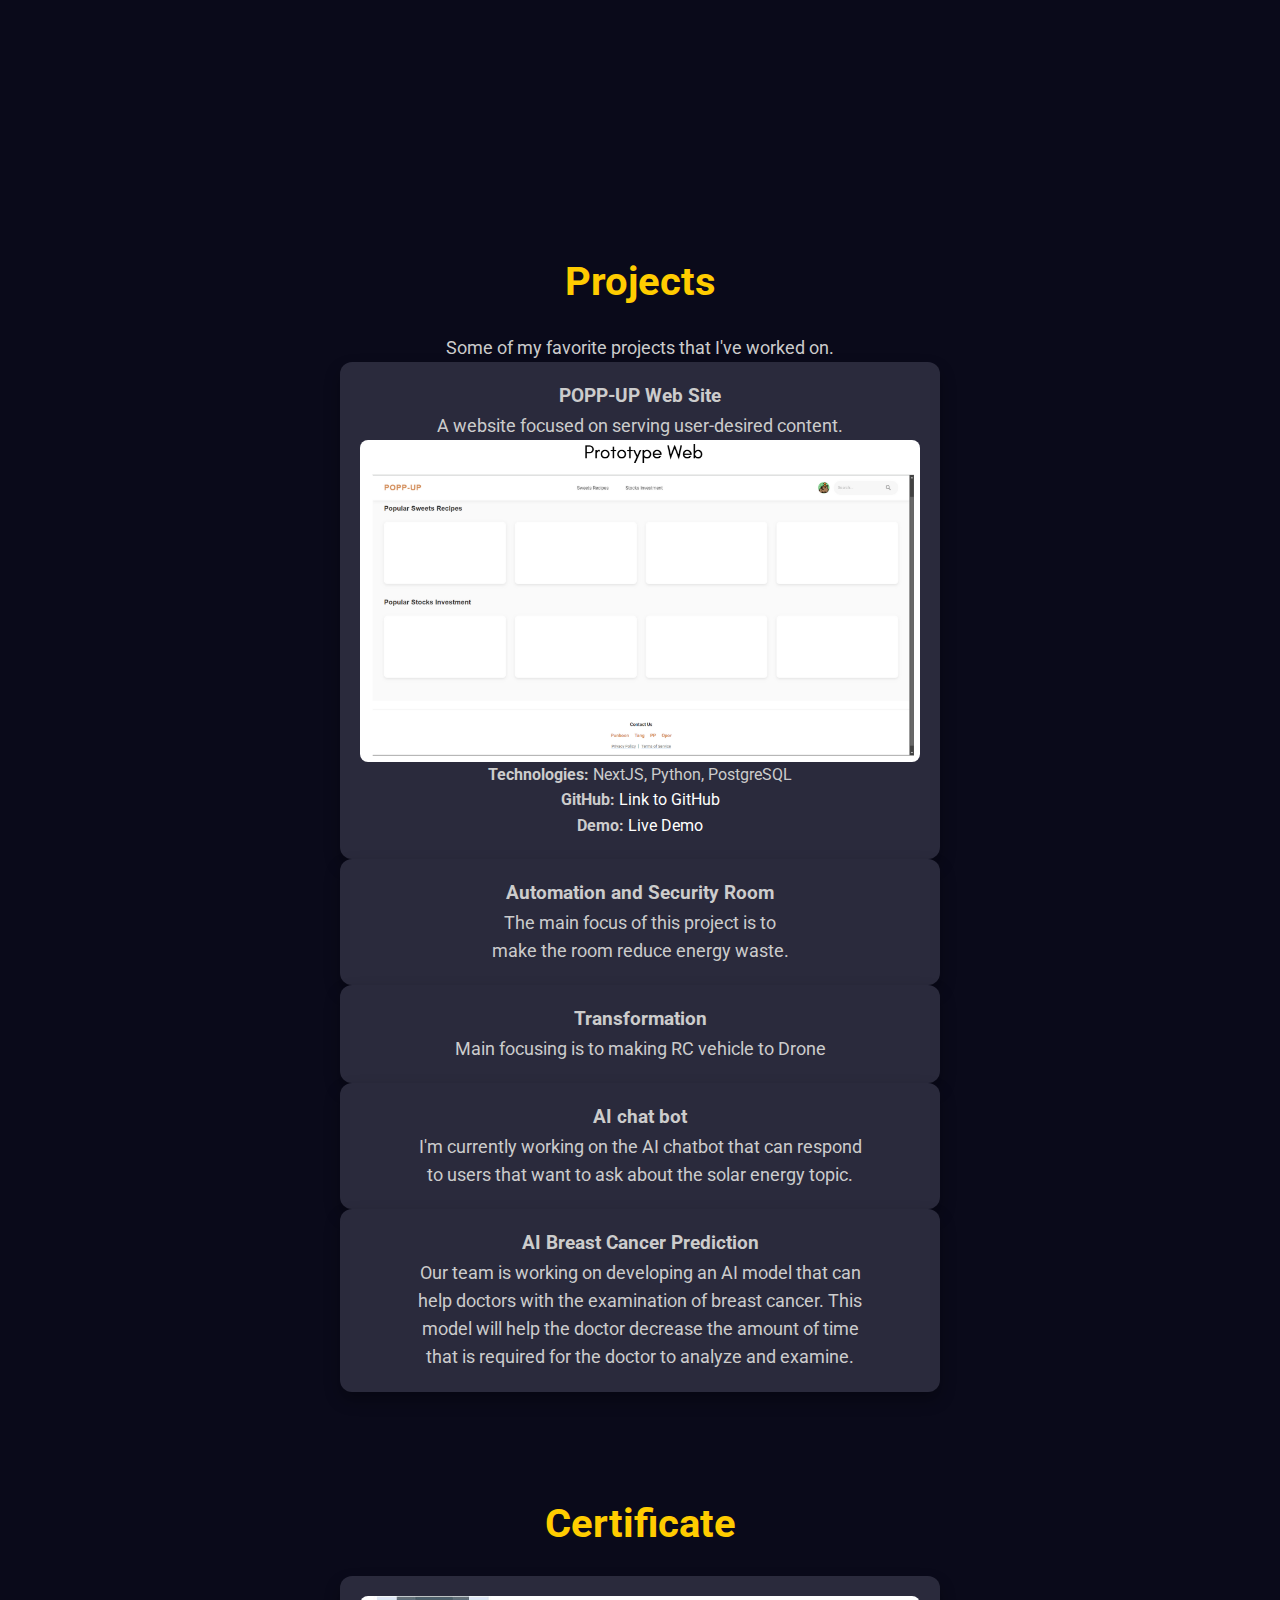
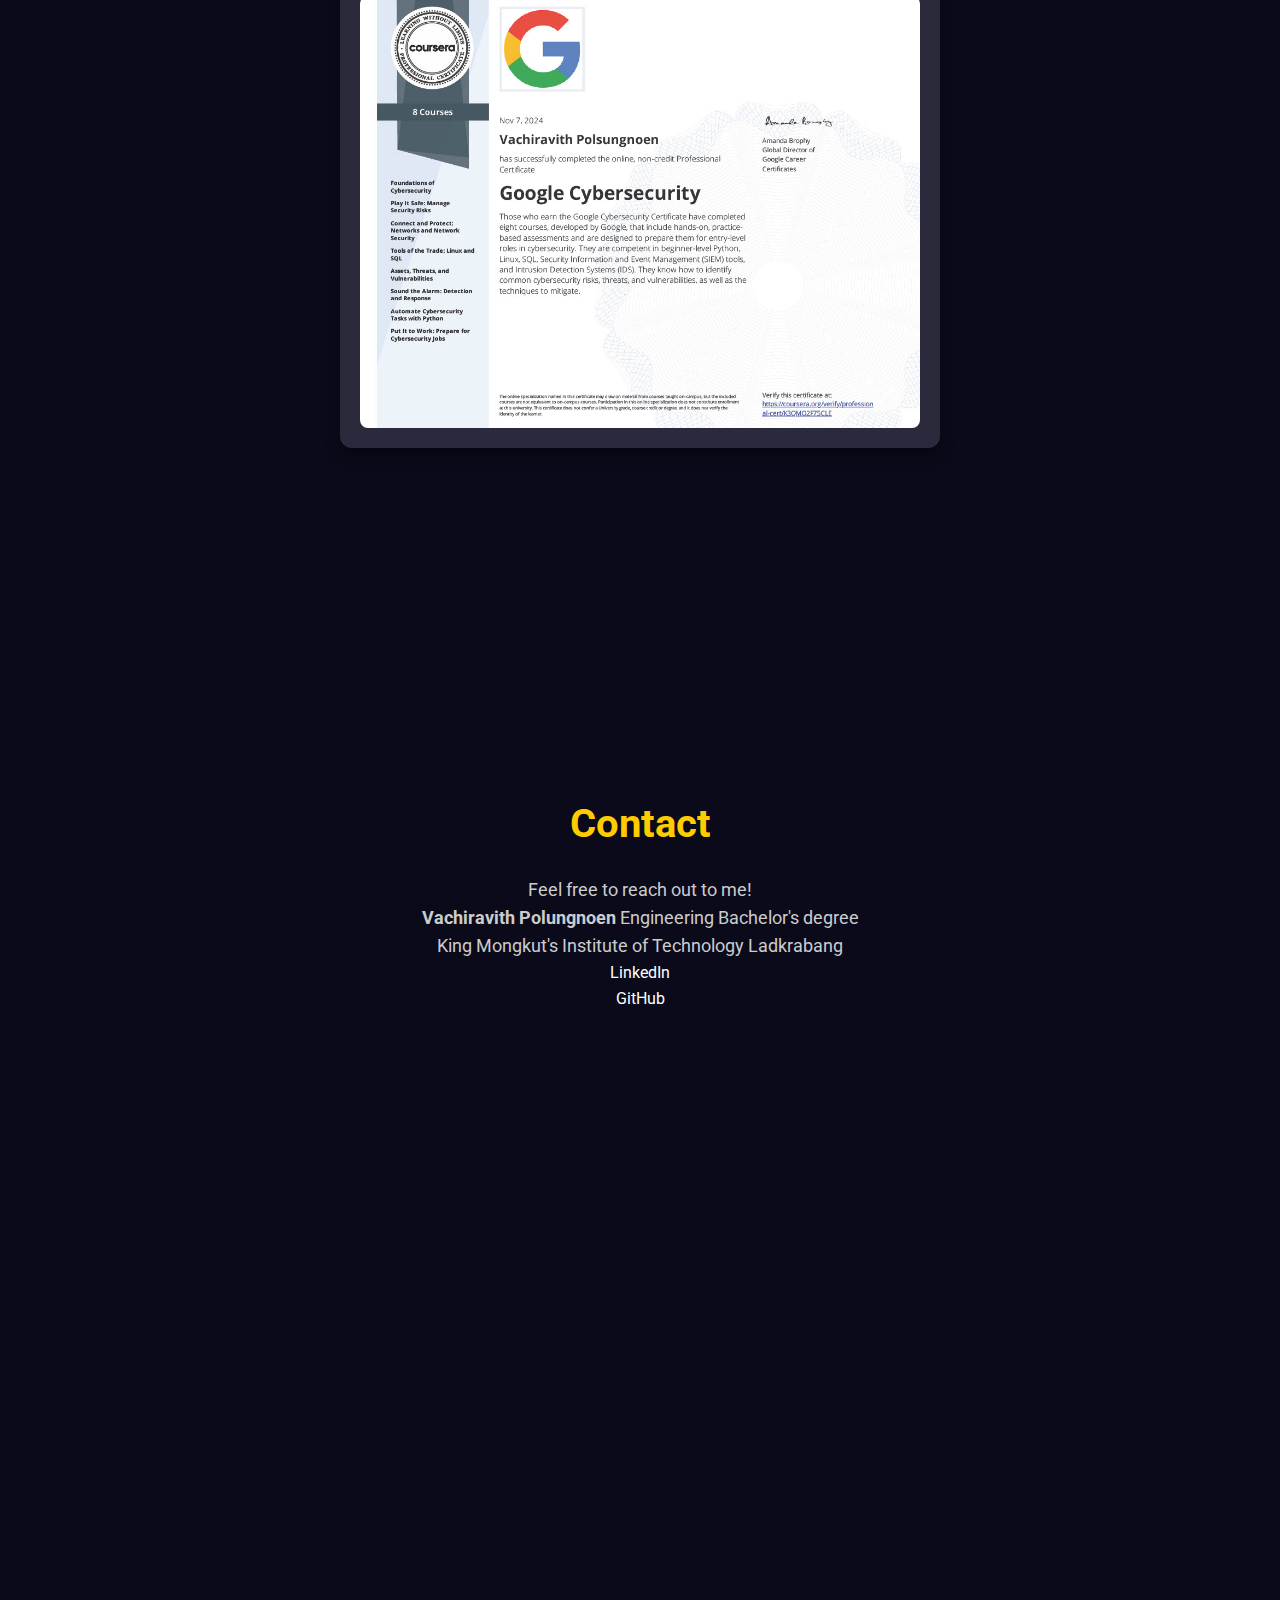
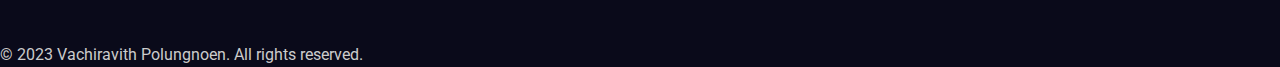
==== commit 255258e7: "updated" ====
--- a/index.html
+++ b/index.html
@@ -67,13 +67,15 @@
       <section id="projects">
         <h2>Projects</h2>
         <p>Some of my favorite projects that I've worked on.</p>
-        <div class="card-container"><div class="card">
+        <article class="card">
           <h3>POPP-UP Web Site</h3>
-          <p>
-            It is the website that our team is focusing on to serve the content
-            that users want.
-          </p>
-        </div>
+          <p>A website focused on serving user-desired content.</p>
+          <img src="images\image.png" alt="Screenshot of POPP-UP website">
+          <strong>Technologies:</strong> NextJS, Python, PostgreSQL</li><br>
+          <strong>GitHub:</strong> <a href="#">Link to GitHub</a></li><br>
+          <strong>Demo:</strong> <a href="#">Live Demo</a></li>
+          
+        </article>
         <div class="card">
           <h3>Automation and Security Room</h3>
           <p>
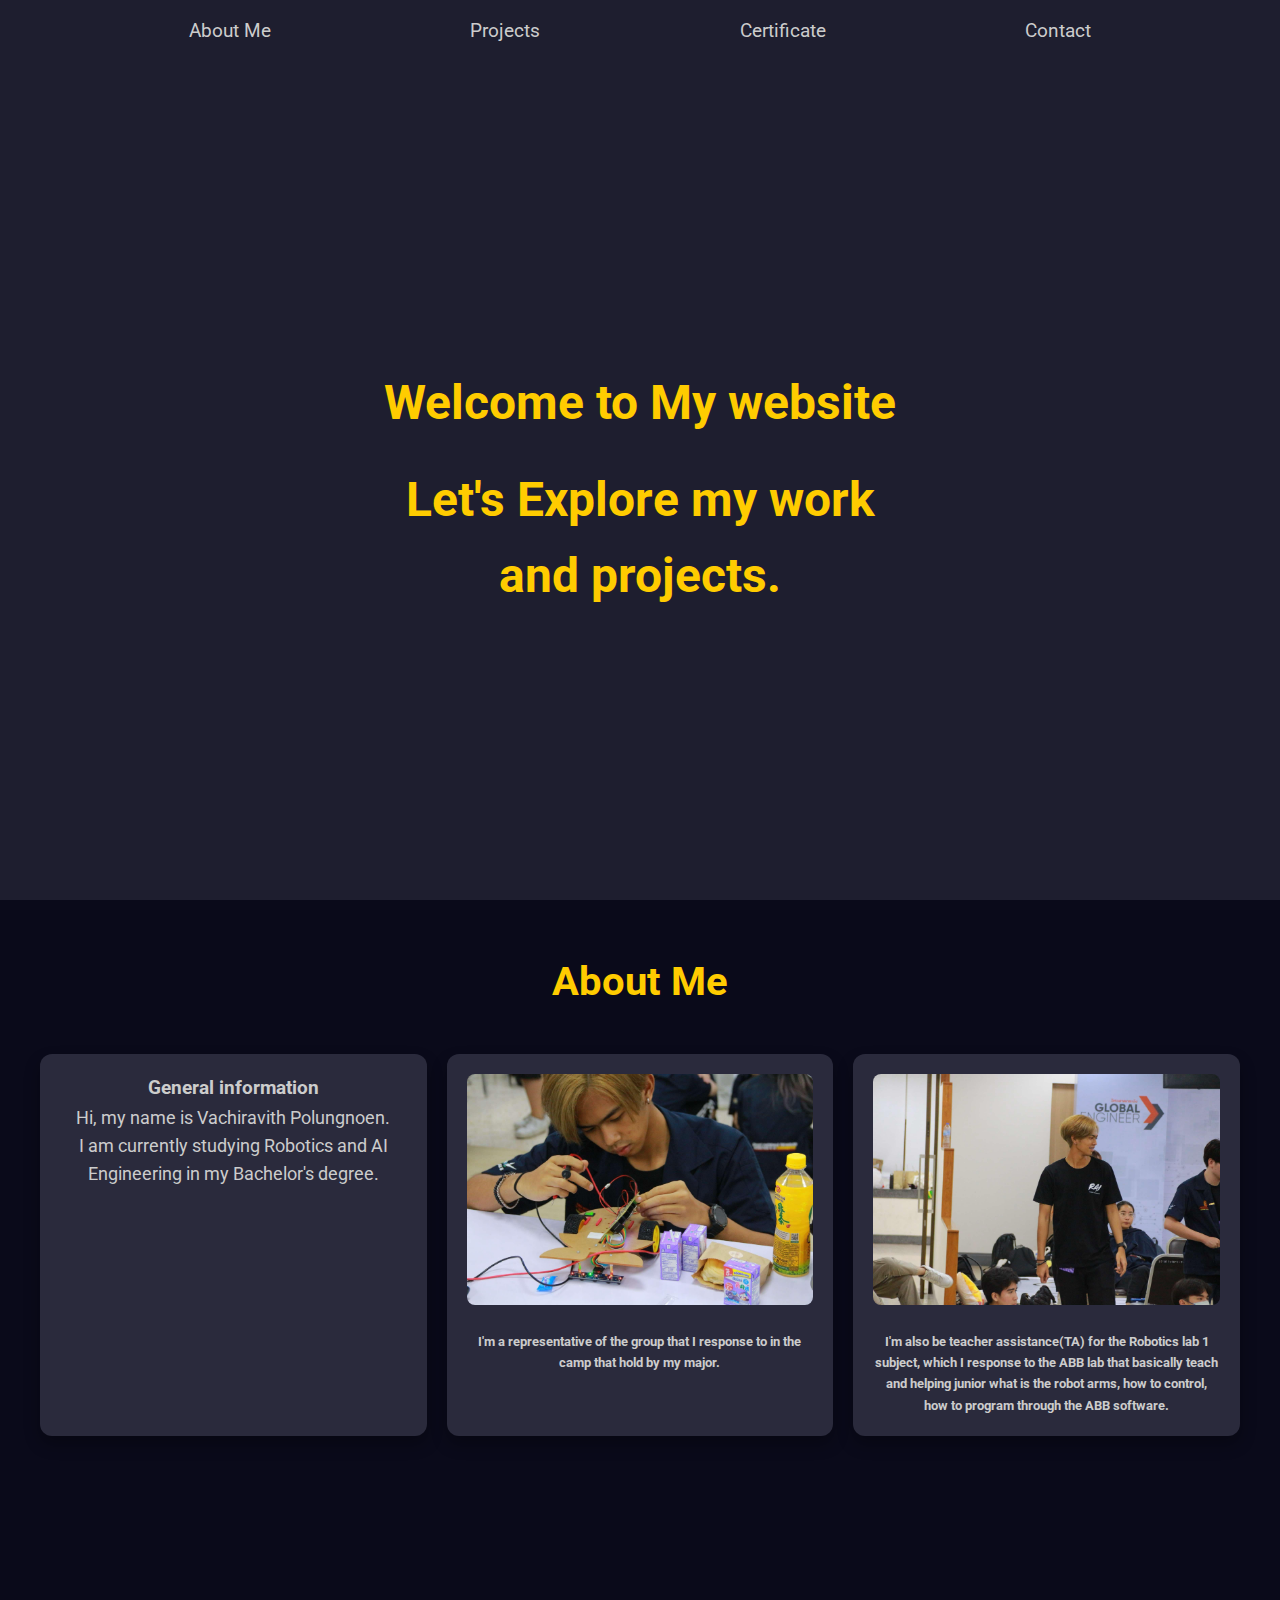
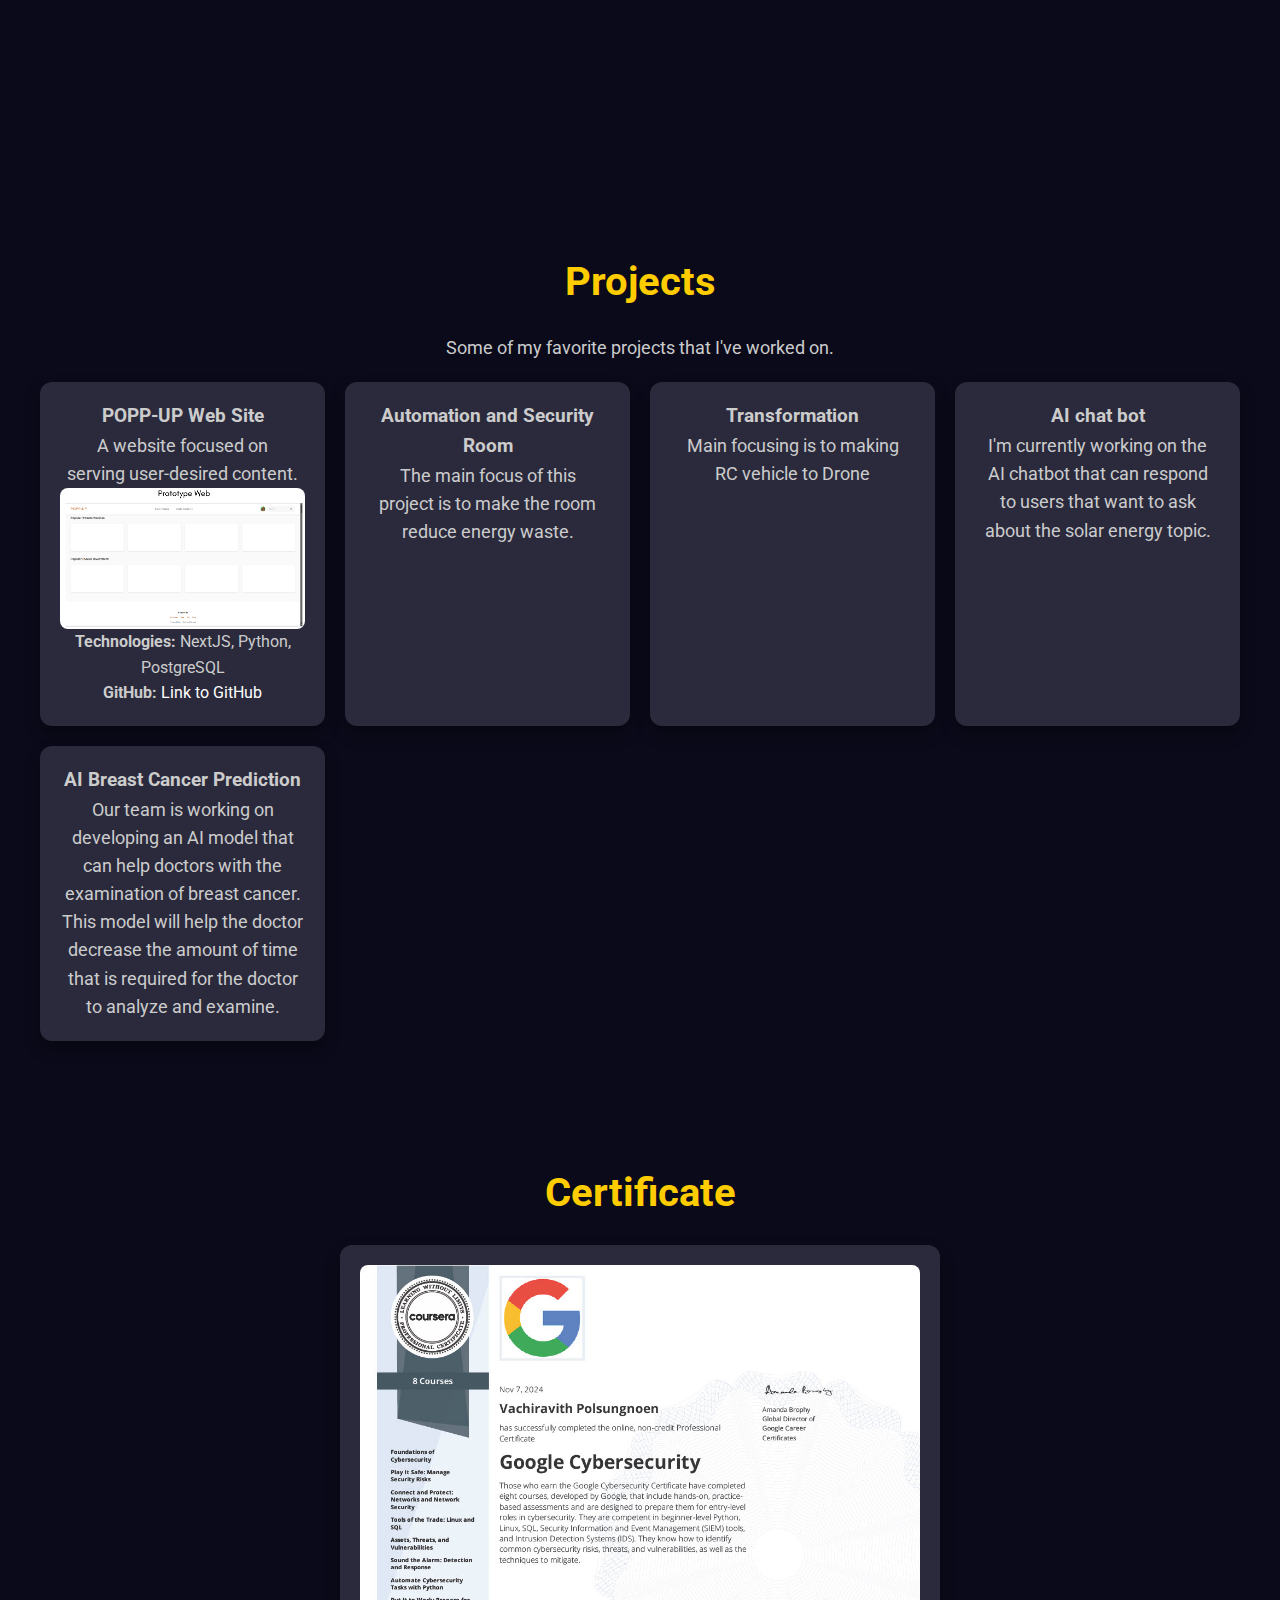
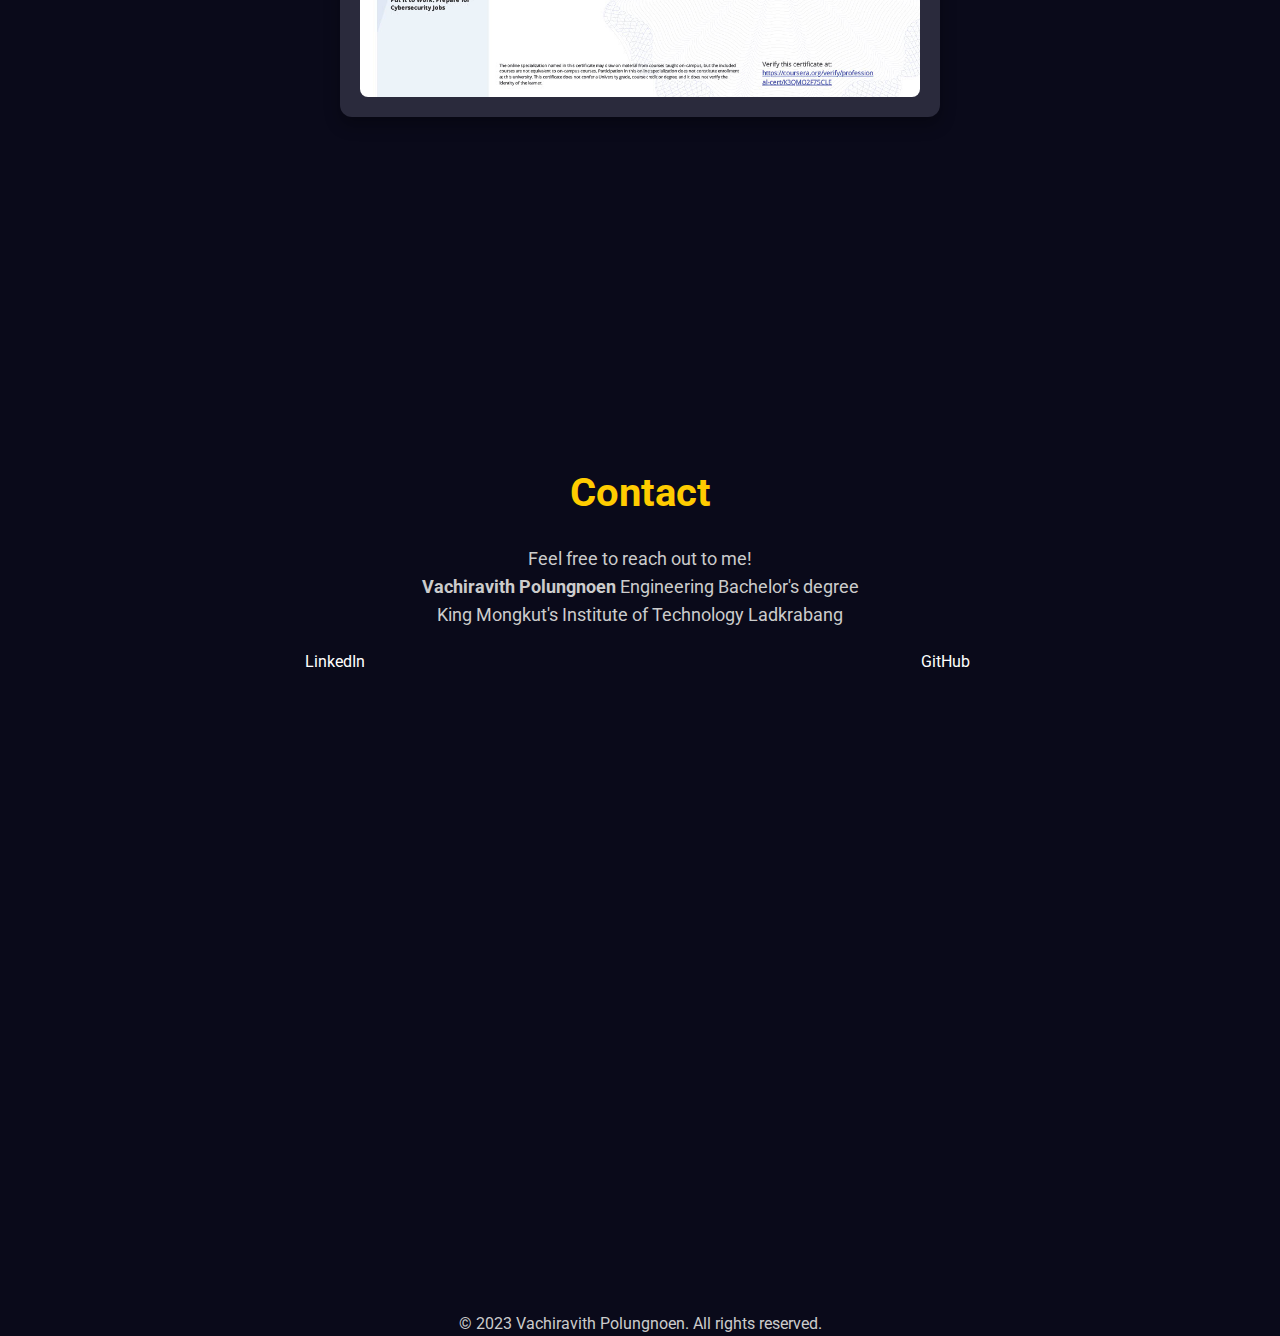
==== commit 53ff6ac2: "updated" ====
--- a/index.html
+++ b/index.html
@@ -67,13 +67,13 @@
       <section id="projects">
         <h2>Projects</h2>
         <p>Some of my favorite projects that I've worked on.</p>
+        <div class="card-container">
         <article class="card">
           <h3>POPP-UP Web Site</h3>
           <p>A website focused on serving user-desired content.</p>
           <img src="images\image.png" alt="Screenshot of POPP-UP website">
           <strong>Technologies:</strong> NextJS, Python, PostgreSQL</li><br>
-          <strong>GitHub:</strong> <a href="#">Link to GitHub</a></li><br>
-          <strong>Demo:</strong> <a href="#">Live Demo</a></li>
+          <strong>GitHub:</strong> <a href="https://github.com/Opor123/POPP-UP">Link to GitHub</a></li><br>
           
         </article>
         <div class="card">
@@ -102,7 +102,7 @@
           </p>
         </div>
       </div>
-        
+    </div>
       </section>
 
       <section id="success">
@@ -125,21 +125,24 @@
           degree
         </p>
         <p>King Mongkut's Institute of Technology Ladkrabang</p>
-        <div class="card-contract">
-          <a
-            href="https://www.linkedin.com/in/vachiravith-polsungnoen-7aa381337?lipi=urn%3Ali%3Apage%3Ad_flagship3_profile_view_base_contact_details%3BY6UEIEGtRyek4suBNfAj1g%3D%3D"
-            target="_blank"
-            rel="noopener noreferrer"
-            >LinkedIn</a
-          >
+        <div class="card-container">
+          <div class="card-contract">
+            <a
+              href="https://www.linkedin.com/in/vachiravith-polsungnoen-7aa381337?lipi=urn%3Ali%3Apage%3Ad_flagship3_profile_view_base_contact_details%3BY6UEIEGtRyek4suBNfAj1g%3D%3D"
+              target="_blank"
+              rel="noopener noreferrer"
+              >LinkedIn</a
+            >
+          </div>
+          <div class="card-contract">
+            <a
+              href="https://github.com/Opor123"
+              target="_blank"
+              rel="noopener noreferrer"
+              >GitHub</a
+            >
         </div>
-        <div class="card-contract">
-          <a
-            href="https://github.com/Opor123"
-            target="_blank"
-            rel="noopener noreferrer"
-            >GitHub</a
-          >
+        
         </div>
       </section>
     </main>
--- a/styles.css
+++ b/styles.css
@@ -172,7 +172,9 @@
     color: #fff;
 }
 
-
+footer{
+    text-align: center;
+}
 
 /* Responsive Design */
 @media (max-width: 768px) {
